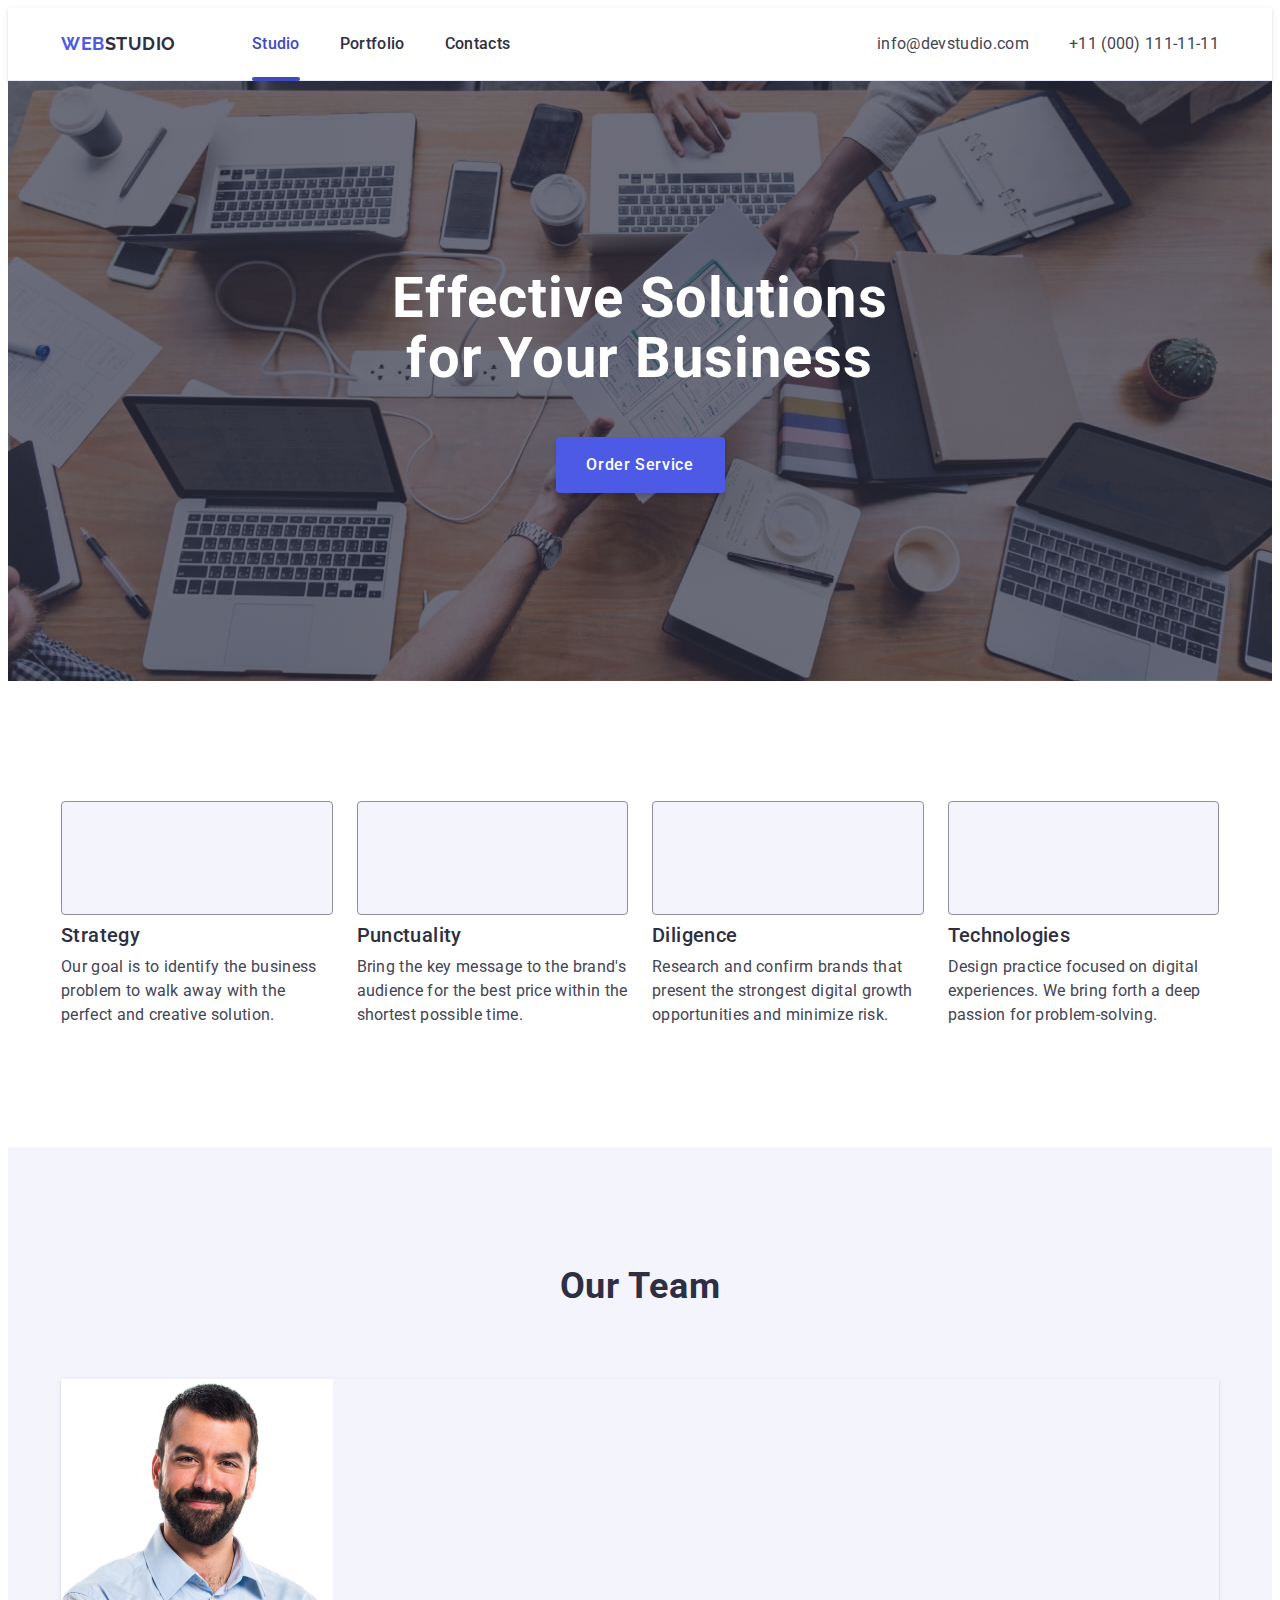
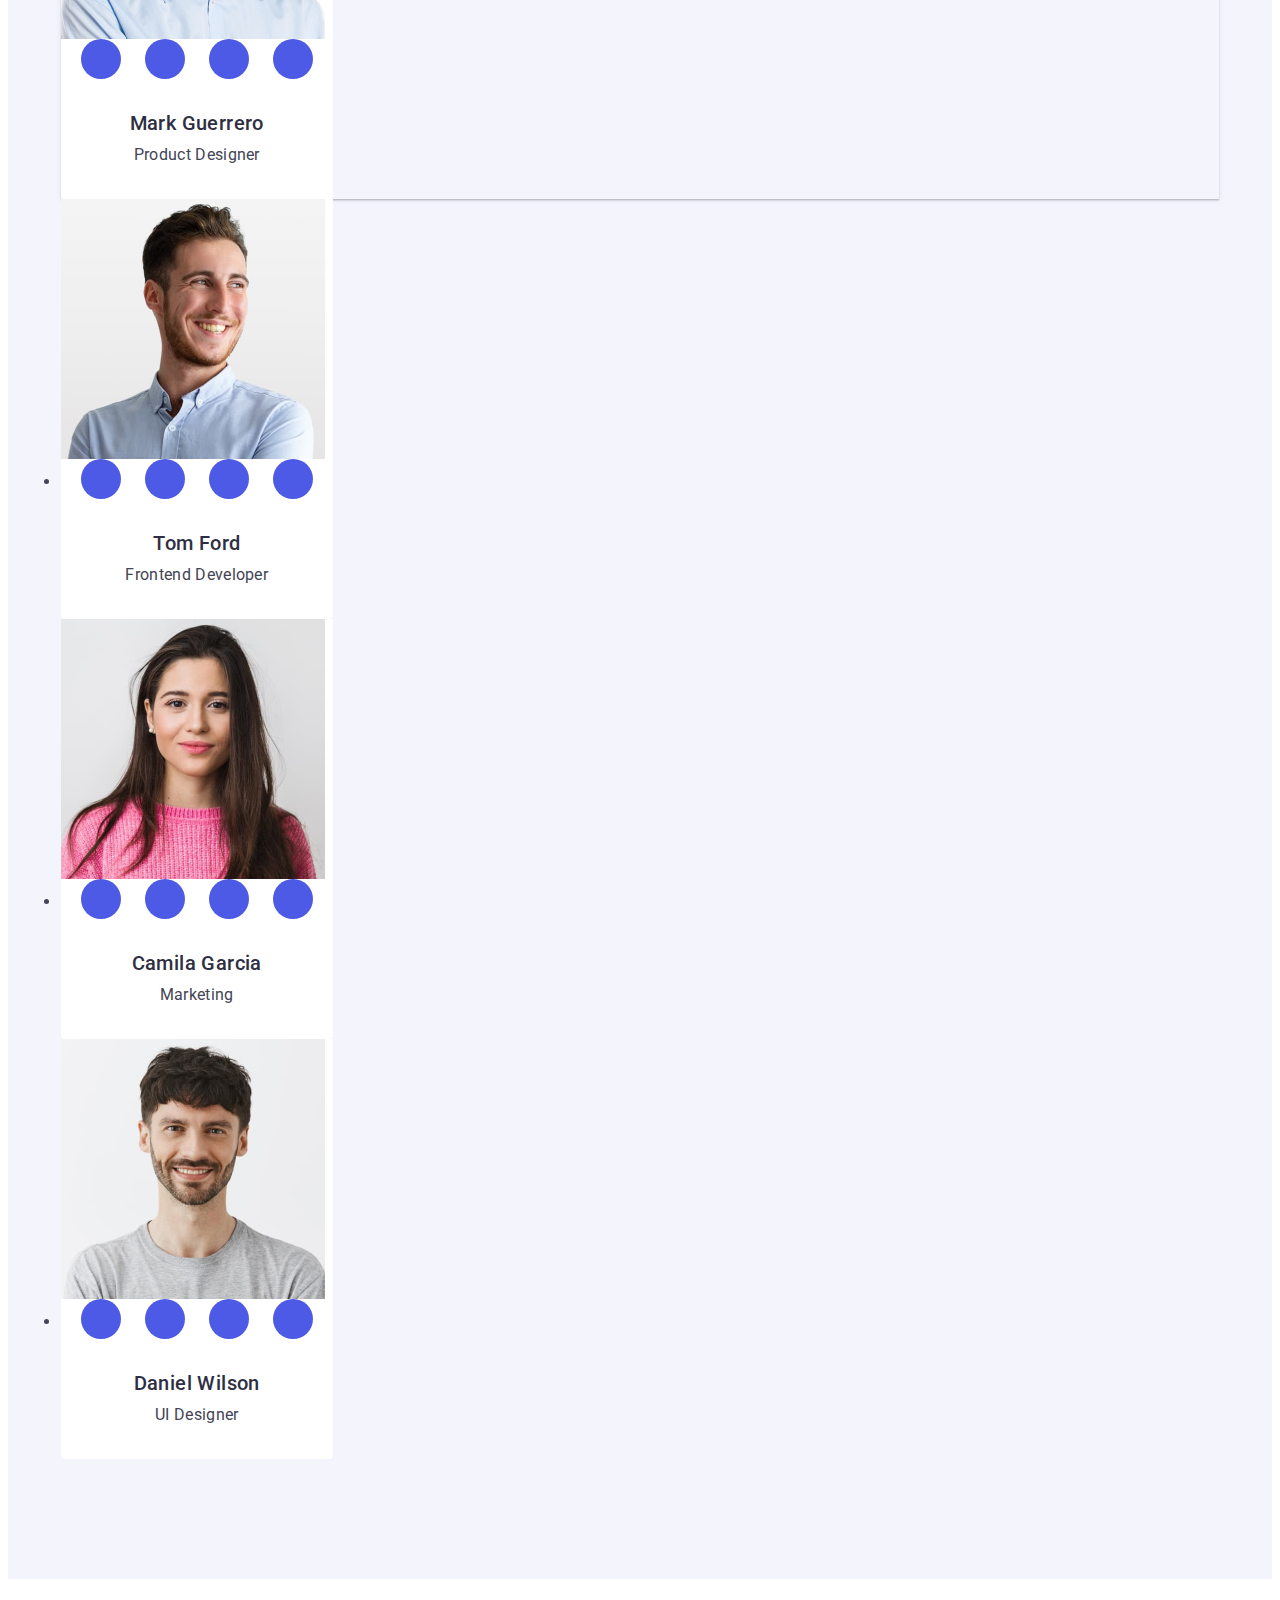
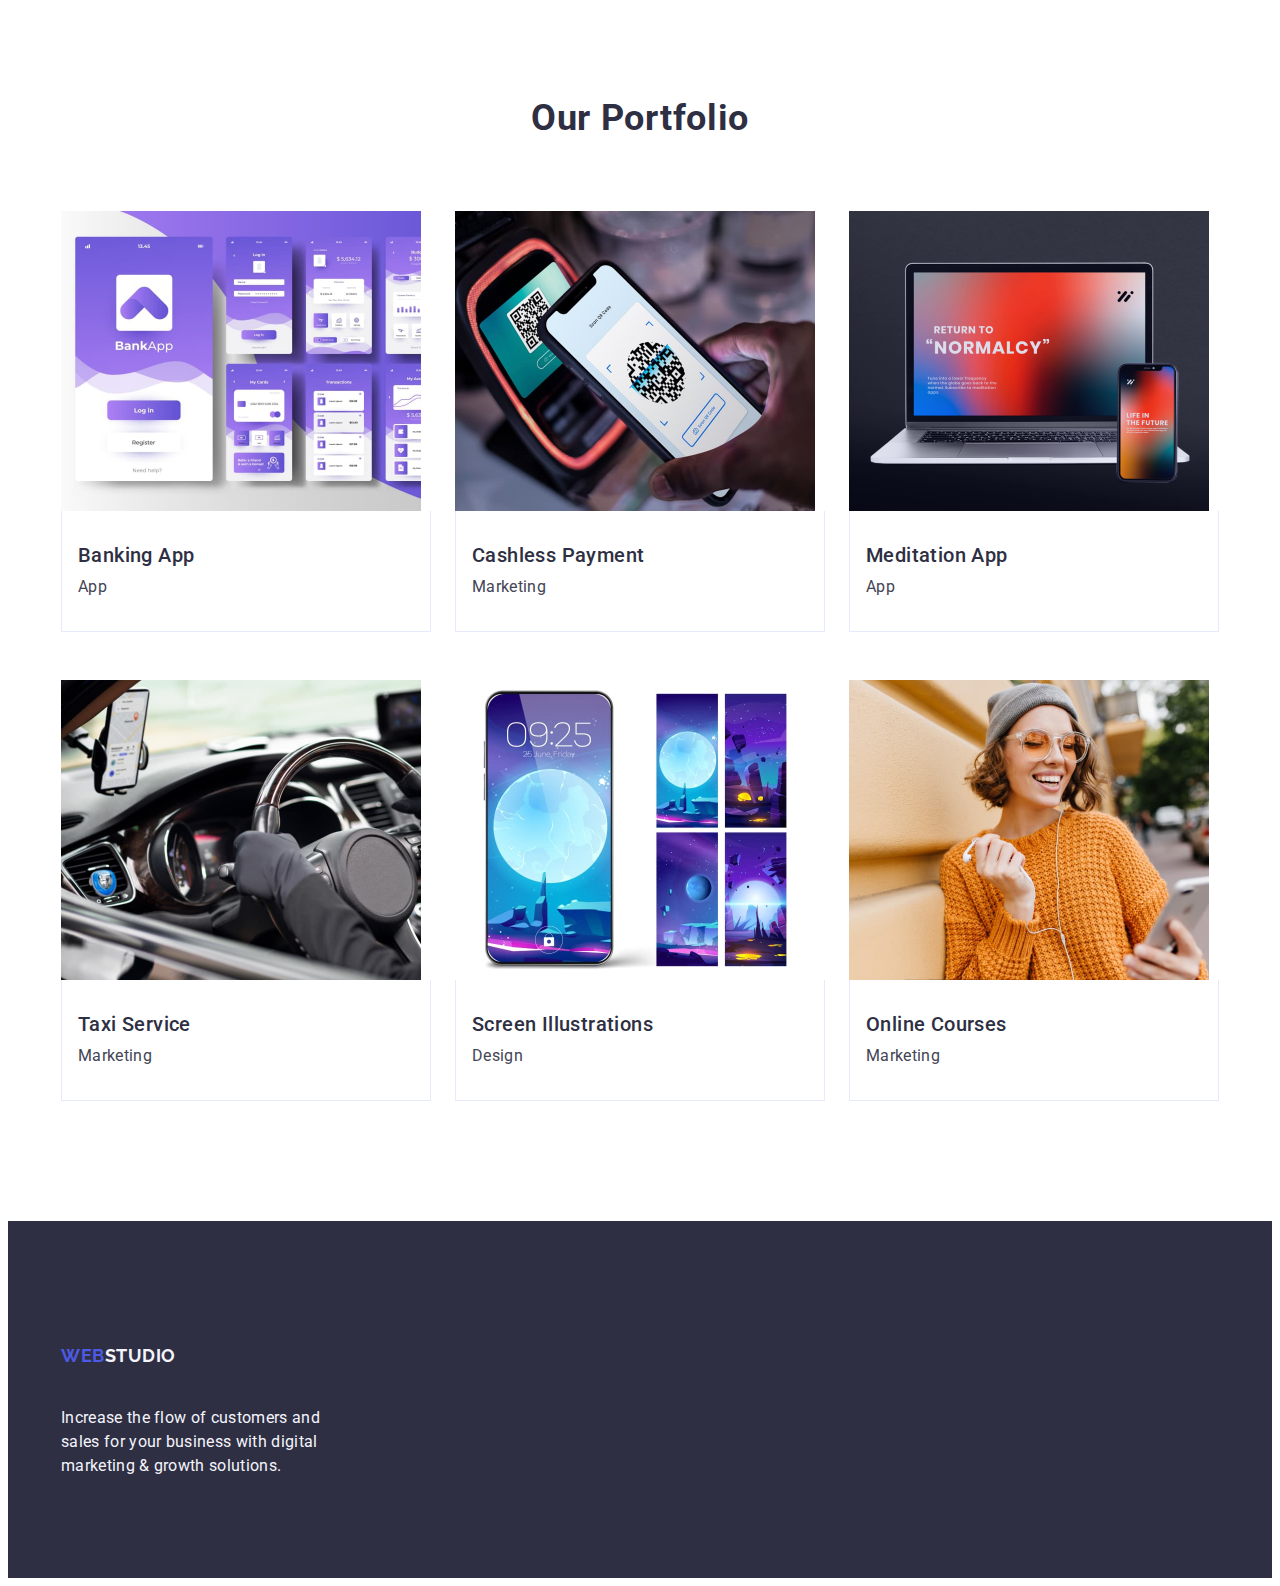
==== index.html @ 4f4b1f53 "add initial files" ====
<!DOCTYPE html>
<html lang="en">
  <head>
    <meta charset="UTF-8" />
    <meta
      name="description"
      content="Learning the basics of HTML for beginners, initial-scale=1.0"
    />
    <title>Document</title>
    <link
      rel="stylesheet"
      href="https://cdnjs.cloudflare.com/ajax/libs/modern-normalize/3.0.0/modern-normalize.min.css"
      integrity="sha512-3axTZ/bKFZH5/qLFTl4U+mDbBDFW+5QO5L7D1HnOhlhJbcNDIVJxoNm6It77g0eUdzfKZlHirayqRC2qJaAOJw=="
      crossorigin="anonymous"
      referrerpolicy="no-referrer"
    />
    <link rel="preconnect" href="https://fonts.googleapis.com" />
    <link rel="preconnect" href="https://fonts.gstatic.com" crossorigin />
    <link
      href="https://fonts.googleapis.com/css2?family=Raleway:wght@700&family=Roboto:wght@100;400;500;700&display=swap"
      rel="stylesheet"
    />

    <link rel="stylesheet" href="./css/styles.css" />
  </head>
  <body>
    <!-- Шапка веб-сторінки -->

    <header class="page-header">
      <div class="container header-container">
        <!--Navigation-->
        <nav class="header-nav">
          <!--Logo-->
          <a href="./index.html" class="logo header-logo"
            >Web<span class="studio-header">Studio</span>
          </a>
          <!-- Меню навігації -->
          <ul class="nav-list">
            <li class="nav-item">
              <a href="./index.html" class="nav-link current">Studio</a>
            </li>
            <li class="nav-item">
              <a href="" class="nav-link">Portfolio</a>
            </li>
            <li class="nav-item">
              <a href="" class="nav-link">Contacts</a>
            </li>
          </ul>
        </nav>
        <address class="contacts">
          <!--Список контактних даних-->
          <ul class="contacts-list">
            <li class="contacts-item">
              <a class="contacts-link" href="mailto:info@devstudio.com"
                >info@devstudio.com</a
              >
            </li>
            <li class="contacts-item">
              <a class="contacts-link" href="tel:+110001111111"
                >+11 (000) 111-11-11</a
              >
            </li>
          </ul>
        </address>
      </div>
    </header>

    <main>
      <!-- Унікальний контент сторінки -->

      <section class="section-content">
        <div class="container section-content-container">
          <h1 class="content-title">Effective Solutions for Your Business</h1>
          <button type="button" class="button">Order Service</button>
        </div>
      </section>

      <!--Особливості-->
      <section class="section-peculiarities">
        <div class="container">
          <h2 class="peculiarities-title visually-hidden">Peculiarities</h2>
          <ul class="peculiarities-list">
            <li class="peculiarities-item">
              <div class="peculiarities-icons">
                <svg class="peculiarities-icons-item" width="64" height="64">
                  <use href="./images/icons.svg#icon-antenna"></use>
                </svg>
              </div>
              <h3 class="peculiarities-subtitle">Strategy</h3>
              <p class="peculiarities-text">
                Our goal is to identify the business problem to walk away with
                the perfect and creative solution.
              </p>
            </li>
            <li class="peculiarities-item">
              <div class="peculiarities-icons">
                <svg class="peculiarities-icons-item" width="64" height="64">
                  <use href="./images/icons.svg#icon-clock"></use>
                </svg>
              </div>
              <h3 class="peculiarities-subtitle">Punctuality</h3>
              <p class="peculiarities-text">
                Bring the key message to the brand's audience for the best price
                within the shortest possible time.
              </p>
            </li>
            <li class="peculiarities-item">
              <div class="peculiarities-icons">
                <svg class="peculiarities-icons-item" width="64" height="64">
                  <use href="./images/icons.svg#icon-diagram"></use>
                </svg>
              </div>
              <h3 class="peculiarities-subtitle">Diligence</h3>
              <p class="peculiarities-text">
                Research and confirm brands that present the strongest digital
                growth opportunities and minimize risk.
              </p>
            </li>
            <li class="peculiarities-item">
              <div class="peculiarities-icons">
                <svg class="peculiarities-icons-item" width="64" height="64">
                  <use href="./images/icons.svg#icon-astronaut"></use>
                </svg>
              </div>

              <h3 class="peculiarities-subtitle">Technologies</h3>
              <p class="peculiarities-text">
                Design practice focused on digital experiences. We bring forth a
                deep passion for problem-solving.
              </p>
            </li>
          </ul>
        </div>
      </section>

      <!--Команда-->

      <section class="section-team">
        <div class="container">
          <h2 class="team-title">Our Team</h2>
          <!--Список працівників-->
          <ul class="team-list">
            <li class="team-item">
              <img
                class="team-foto"
                src="./images/img.productdesigner.jpg"
                alt="Mark Guerrero"
                width="264"
              />
            <ul class="social-list">
                  <li class="social-list-item">
                    <a href="" class="social-list-link">
                      <svg class="social-list-icon" width="16" height="16">
                        <use href="./images/icons.svg#icon-instagram"></use>
                      </svg>
                    </a>
                  </li>
                  <li class="social-list-item">
                    <a href="" class="social-list-link">
                      <svg class="social-list-icon" width="16" height="16">
                        <use href="./images/icons.svg#icon-twitter"></use>
                      </svg>
                    </a>
                  </li>
                  <li class="social-list-item">
                    <a href="" class="social-list-link">
                      <svg class="social-list-icon" width="16" height="16">
                        <use href="./images/icons.svg#icon-facebook"></use>
                      </svg>
                    </a>
                  </li>
                  <li class="social-list-item">
                    <a href="" class="social-list-link">
                      <svg class="social-list-icon" width="16" height="16">
                        <use href="./images/icons.svg#icon-linkedin"></use>
                      </svg>
                    </a>
                  </li>
                </ul>
                <div class="information">
                <h3 class="team-subtitle">Mark Guerrero</h3>
                <p class="team-text">Product Designer</p>
              </div>
            </li>
            </ul>
             
            <li class="team-item">
              <img
                src="./images/img.developer.jpg"
                alt="Tom Ford"
                width="264"
              />
              <ul class="social-list">
                  <li class="social-list-item">
                    <a href="" class="social-list-link">
                      <svg class="social-list-icon" width="16" height="16">
                        <use href="./images/icons.svg#icon-instagram"></use>
                      </svg>
                    </a>
                  </li>
                  <li class="social-list-item">
                    <a href="" class="social-list-link">
                      <svg class="social-list-icon" width="16" height="16">
                        <use href="./images/icons.svg#icon-twitter"></use>
                      </svg>
                    </a>
                  </li>
                  <li class="social-list-item">
                    <a href="" class="social-list-link">
                      <svg class="social-list-icon" width="16" height="16">
                        <use href="./images/icons.svg#icon-facebook"></use>
                      </svg>
                    </a>
                  </li>
                  <li class="social-list-item">
                    <a href="" class="social-list-link">
                      <svg class="social-list-icon" width="16" height="16">
                        <use href="./images/icons.svg#icon-linkedin"></use>
                      </svg>
                    </a>
                  </li>
                </ul>
              <div class="information">
                <h3 class="team-subtitle">Tom Ford</h3>
                <p class="team-text">Frontend Developer</p>
              </div>
            </li>
            <li class="team-item">
              <img
                src="./images/img.marketing.jpg"
                alt="Camila Garcia"
                width="264"
              />
              <ul class="social-list">
                  <li class="social-list-item">
                    <a href="" class="social-list-link">
                      <svg class="social-list-icon" width="16" height="16">
                        <use href="./images/icons.svg#icon-instagram"></use>
                      </svg>
                    </a>
                  </li>
                  <li class="social-list-item">
                    <a href="" class="social-list-link">
                      <svg class="social-list-icon" width="16" height="16">
                        <use href="./images/icons.svg#icon-twitter"></use>
                      </svg>
                    </a>
                  </li>
                  <li class="social-list-item">
                    <a href="" class="social-list-link">
                      <svg class="social-list-icon" width="16" height="16">
                        <use href="./images/icons.svg#icon-facebook"></use>
                      </svg>
                    </a>
                  </li>
                  <li class="social-list-item">
                    <a href="" class="social-list-link">
                      <svg class="social-list-icon" width="16" height="16">
                        <use href="./images/icons.svg#icon-linkedin"></use>
                      </svg>
                    </a>
                  </li>
                </ul>
              <div class="information">
                <h3 class="team-subtitle">Camila Garcia</h3>
                <p class="team-text">Marketing</p>
              </div>
            </li>
            <li class="team-item">
              <img
                src="./images/img.designer.jpg"
                alt="Daniel Wilson"
                width="264"
              />
              <ul class="social-list">
                  <li class="social-list-item">
                    <a href="" class="social-list-link">
                      <svg class="social-list-icon" width="16" height="16">
                        <use href="./images/icons.svg#icon-instagram"></use>
                      </svg>
                    </a>
                  </li>
                  <li class="social-list-item">
                    <a href="" class="social-list-link">
                      <svg class="social-list-icon" width="16" height="16">
                        <use href="./images/icons.svg#icon-twitter"></use>
                      </svg>
                    </a>
                  </li>
                  <li class="social-list-item">
                    <a href="" class="social-list-link">
                      <svg class="social-list-icon" width="16" height="16">
                        <use href="./images/icons.svg#icon-facebook"></use>
                      </svg>
                    </a>
                  </li>
                  <li class="social-list-item">
                    <a href="" class="social-list-link">
                      <svg class="social-list-icon" width="16" height="16">
                        <use href="./images/icons.svg#icon-linkedin"></use>
                      </svg>
                    </a>
                  </li>
                </ul>
              <div class="information">
                <h3 class="team-subtitle">Daniel Wilson</h3>
                <p class="team-text">UI Designer</p>
              </div>
            </li>
          </ul>
        </div>
      </section>

      <!--Portfolio-->

      <section class="section-portfolio">
        <div class="container porfolio-container">
          <h2 class="porfolio-title">Our Portfolio</h2>
          <!--Список фото-->
          <ul class="portfolio-list">
            <li class="portfolio-item">
              <img
                src="./images/banking.jpg"
                alt="Banking App"
                width="360"
                height="300"
              />
              <div class="application-name">
                <h3 class="portfolio-subtitle">Banking App</h3>
                <p class="portfolio-text">App</p>
              </div>
            </li>
            <li class="portfolio-item">
              <img
                src="./images/cashlesspayment.jpg"
                alt="Cashless Payment"
                width="360"
                height="300"
              />
              <div class="application-name">
                <h3 class="portfolio-subtitle">Cashless Payment</h3>
                <p class="portfolio-text">Marketing</p>
              </div>
            </li>
            <li class="portfolio-item">
              <img
                src="./images/meditation.jpg"
                alt="Meditation App"
                width="360"
                height="300"
              />
              <div class="application-name">
                <h3 class="portfolio-subtitle">Meditation App</h3>
                <p class="portfolio-text">App</p>
              </div>
            </li>
            <li class="portfolio-item">
              <img
                src="./images/taxi.jpg"
                alt="Taxi Service"
                width="360"
                height="300"
              />
              <div class="application-name">
                <h3 class="portfolio-subtitle">Taxi Service</h3>
                <p class="portfolio-text">Marketing</p>
              </div>
            </li>
            <li class="portfolio-item">
              <img
                src="./images/illustrations.jpg"
                alt="Screen Illustrations"
                width="360"
                height="300"
              />
              <div class="application-name">
                <h3 class="portfolio-subtitle">Screen Illustrations</h3>
                <p class="portfolio-text">Design</p>
              </div>
            </li>
            <li class="portfolio-item">
              <img
                src="./images/onlinecourses.jpg"
                alt="Online Courses"
                width="360"
                height="300"
              />
              <div class="application-name">
                <h3 class="portfolio-subtitle">Online Courses</h3>
                <p class="portfolio-text">Marketing</p>
              </div>
            </li>
          </ul>
        </div>
      </section>
    </main>
    <footer class="footer">
      <div class="container container-footer">
        <a class="logo footer-logo" href="./index.html"
          >Web<span class="studio-footer">Studio</span>
        </a>
        <p class="footer-text">
          Increase the flow of customers and sales for your business with
          digital marketing & growth solutions.
        </p>
      </div>
    </footer>
  </body>
</html>
---- css/styles.css ----
/*======================reset===========*/
body {
    font-family: "Roboto",  sans-serif;
    color: #434455;
    background: #fff;
}
a {
    text-decoration: none;
}
h1,
h2,
h3,
h4,
h5,
h6,
p {
    margin: 0;
    padding: 0;
}
ul,ol {
    list-style: none;
    margin: 0;
    padding: 0;
    }
    
    
button {
        cursor: pointer;
    }
img {
        display: block;
    }
 /*=====================common========================*/
.container {
        width: 1158px;
        padding: 0 15px;
        margin: 0 auto;
}
    /*==============================header styles===================*/
.page-header {
   
    border-bottom: 1px solid #e7e9fc;
    box-shadow: 0 1px 6px 0 rgba(46, 47, 66, 0.08), 0 1px 1px 0 rgba(46, 47, 66, 0.16), 0 2px 1px 0 rgba(46, 47, 66, 0.08);

    }
.header-container {
    display: flex;
    align-items: center;
}
.header-nav {
    display: flex;
    align-items: center;
}
.nav-list {
    display: flex;
    align-items: center;
    gap: 40px;
}
.contacts-list {
    display: flex;
    align-items: center;
}
    
    
    
.logo {
    font-family: "Raleway", sans-serif;
    font-weight: 700;
    font-size: 18px;
    line-height: 1.17;
    letter-spacing: 0.03em;
    text-transform: uppercase;
    color: #4d5ae5;
    margin-right: 76px;
    padding: 24px 0;
     }
.header-logo {
    padding: 24px 0;
    margin-right: 76px;
}

.studio-header {
        
        color: #2e2f42;
        } 
.header-nav {
        display: flex;
        align-items: center;
        }
    .nav-list {
        display: flex;
        flex-direction: row;
        justify-content: flex-start;
        gap: 40px;
        
        }


              
.nav-link {
    display: block;
        font-weight: 500;
        font-size: 16px;
        line-height: 1.5;
        letter-spacing: 0.02em;
        color: #2e2f42;
        padding: 24px 0;
        transition: color 250ms cubic-bezier(0.4, 0, 0.2, 1);
    }
.nav-link:hover,
.nav-link:focus {
      color: #404bbf;
}
.nav-link.current {
    position: relative;
}
.nav-link.current::after {
    content: "";
    width: 100%;
    height: 4px;
    position: absolute;
    left: 0;
    bottom: -1px;
    background: #404bbf;
    border-radius: 2px;

}
.contacts-list {
    display: flex;
    align-items: center;
    flex-direction: row;
    gap: 40px;
   
   
}
.contacts-link {
    display: block;
    padding: 24px 0;
    font-weight: 400;
    font-size: 16px;
    line-height: 1.5;
    letter-spacing: 0.02em;
    color: #434455;
    transition: color 250ms cubic-bezier(0.4, 0, 0.2, 1);
}
.contacts .contacts-link:hover,
.contacts .contacts-link:focus,
.nav-link.current {
    color: #404bbf;
}
.contacts {
    font-style: normal;
    margin-left: auto;
}
.contacts-item {
    margin: 0;
    }

/*==================================/header styles/====================*/

/*=================================Унікальний контент сторінки--========================*/
.section-content {
    background-color: #2e2f42;
    padding: 188px 0;
    background-image: linear-gradient(rgba(46, 47, 66, 0.7), rgba(46, 47, 66, 0.7)), url("../images/peopleoffice.jpg");
    background-color: rgba(46, 47, 66, 0.7);
    max-width: 1440px;
    margin-right: auto;
    margin-left: auto;
    background-repeat: no-repeat;
    background-position: center;
    background-size: cover;
}
.content-title {
    
    font-weight: 700;
    font-size: 56px;
    line-height: 1.07;
    letter-spacing: 0.02em;
    text-align: center;
    color: #fff;
    max-width: 496px;
    margin-bottom: 48px;
    margin-right: auto;
    margin-left: auto;
}

.button {
   display: block;
    background: #4d5ae5;
    font-family: "Roboto", sans-serif;
    font-weight: 500;
    font-size: 16px;
    line-height: 1.5;
    letter-spacing: 0.04em;
    color: #fff;
    cursor: pointer;
    min-width: 169px;
    height: 56px;
    border: none;
    border-radius: 4px;
    margin: auto;
    transition: background-color 250ms cubic-bezier(0.4, 0, 0.2, 1);
    box-shadow: 0 4px 4px 0 rgba(0, 0, 0, 0.15);
}
.button:hover,
.button:focus {
   background-color: #404bbf;
box-shadow: 0 4px 4px 0 rgba(0, 0, 0, 0.15);
}
/*=================================Унікальний контент сторінки========================*/
/*==================================Особливості=========================================*/
.section-peculiarities {
    padding: 120px 0;
}
.visually-hidden {
    position: absolute;
        width: 1px;
        height: 1px;
        margin: -1px;
        border: 0;
        padding: 0;
        white-space: nowrap;
        clip-path: inset(100%);
        clip: rect(0 0 0 0);
        overflow: hidden;
    }

.peculiarities-list {
    display: flex;
    align-items: center;
    flex-direction: row;
    gap: 24px;

}
.peculiarities-icons {
    display: flex;
    align-items: center;
    justify-content: center;
    height: 112px;
    background-color: #f4f4fd;
    border-radius: 4px;
    border: 1px solid #8e8f99;
    margin-bottom: 8px
}
.peculiarities-item {
    flex-basis: calc((100% - 3 * 24px) / 4);
    

}

.peculiarities-subtitle {
    
    font-weight: 500;
    font-size: 20px;
    line-height: 1.2;
    letter-spacing: 0.02em;
    color: #2e2f42;
    margin-bottom: 8px;
}
.peculiarities-text {
    
    font-weight: 400;
    font-size: 16px;
    line-height: 1.5;
    letter-spacing: 0.02em;
    color: #434455;
}
/*====================================/Особливості/====================================*/
/*====================================Команда=========================================*/
.section-team {
     background-color: #f4f4fd;
     padding: 120px 0;
}
.team-item {
    background-color: #FFFFFF;
    width: calc((100% - 72px) / 4);
    border-radius: 0px 0px 4px 4px;
}
.information {
    display: block;
    padding: 32px 0;

}
.team-title {
    margin-bottom: 72px;
    font-weight: 700;
    font-size: 36px;
    line-height: 1.11;
    letter-spacing: 0.02em;
    text-align: center;
    text-transform: capitalize;
    color: #2e2f42;
}
.team-list {
    display: flex;
    align-items: center;
    flex-direction: row;
    gap: 24px;
    box-shadow: 0px 1px 6px rgba(46, 47, 66, 0.08),
        0px 1px 1px rgba(46, 47, 66, 0.16),
        0px 2px 1px rgba(46, 47, 66, 0.08);
}


.team-subtitle {
    text-align: center;
    margin-bottom: 8px;
    font-weight: 500;
    font-size: 20px;
    line-height: 1.2;
    letter-spacing: 0.02em;
    text-align: center;
    text-transform: capitalize;
    color: #2e2f42;

}
.team-text {
    text-align: center;
    
    font-weight: 400;
    font-size: 16px;
    line-height: 1.5;
    letter-spacing: 0.02em;
    text-align: center;
    color: #434455;
}
.social-list {
    display: flex;
    justify-content: center;
    gap: 24px;

}
.social-list-item {
    width: 40px;
    height: 40px;
}
.social-list-link {
    width: 100%;
    height: 100%; 
    background-color: #4d5ae5;
    border-radius: 50%;
    display: flex;
    align-items: center;
    justify-content: center;
    transition: background-color 250ms cubic-bezier(0.4, 0, 0.2, 1);
     
}
.social-list-link:hover,
.social-list-link:focus {
    background: #404bbf;
}
.social-list-icon {
    fill: #f4f4fd;
}
*/.icon {
    fill: #2a2a2a;
}



/*====================================/Команда/=========================================*/
/*====================================Portfolio=========================================*/
.section-portfolio {
    padding: 120px 0;
}
.porfolio-title {
    margin-bottom: 72px;
    font-weight: 700;
    font-size: 36px;
    line-height: 1.11;
    letter-spacing: 0.02em;
    text-align: center;
    color: #2e2f42;
    text-transform: capitalize;
}
.portfolio-list {
    display: flex;
    flex-wrap: wrap;
    flex-direction: row;
    align-items: center;
    column-gap: 24px;
    row-gap: 48px;
}
.portfolio-item {
    width: calc((100% - 48px) / 3);
    background: #fff;
}
.application-name {
    
    padding: 32px 16px;
    border: 1px solid #e7e9fc;
    border-top: none;
}


.portfolio-subtitle {
    margin-bottom: 8px;
    font-weight: 500;
    font-size: 20px;
    line-height: 1.2;
    letter-spacing: 0.02em;
    color: #2e2f42;
    text-transform: capitalize;
}
.portfolio-text {
    
    font-weight: 400;
    font-size: 16px;
    line-height: 1.5;
    letter-spacing: 0.02em;
    color: #434455;
}
/*====================================/Portfolio/=========================================*/
/*====================================footer=========================================*/
.footer {
    background-color: #2e2f42;
    padding: 100px 0;
}
.footer-logo {
    display: inline-block;
    margin-bottom: 16px;
}


.studio-footer {
    
    color: #f4f4fd;
}
.footer-text {
    max-width: 264px;
    font-weight: 400;
    font-size: 16px;
    line-height: 1.5;
    letter-spacing: 0.02em;
        color: #f4f4fd;
    }
 /*====================================/footer/=========================================*/
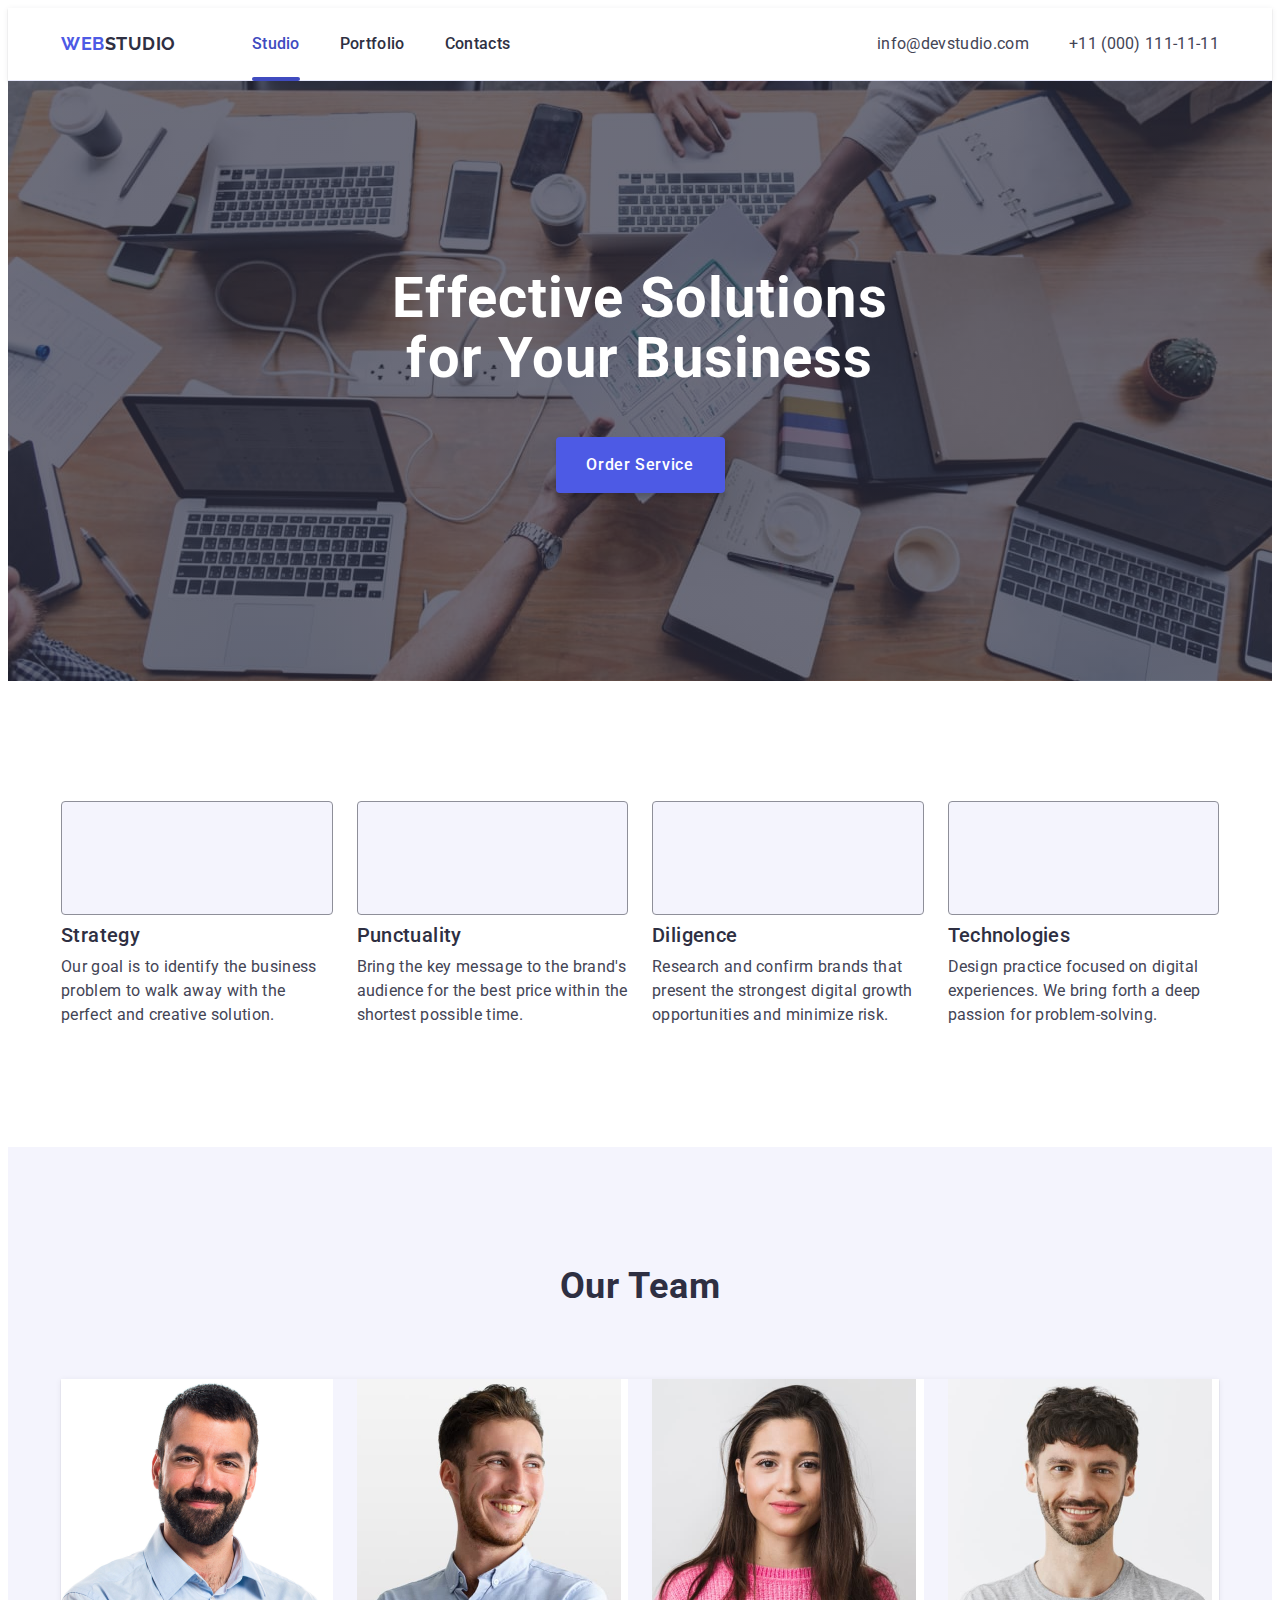
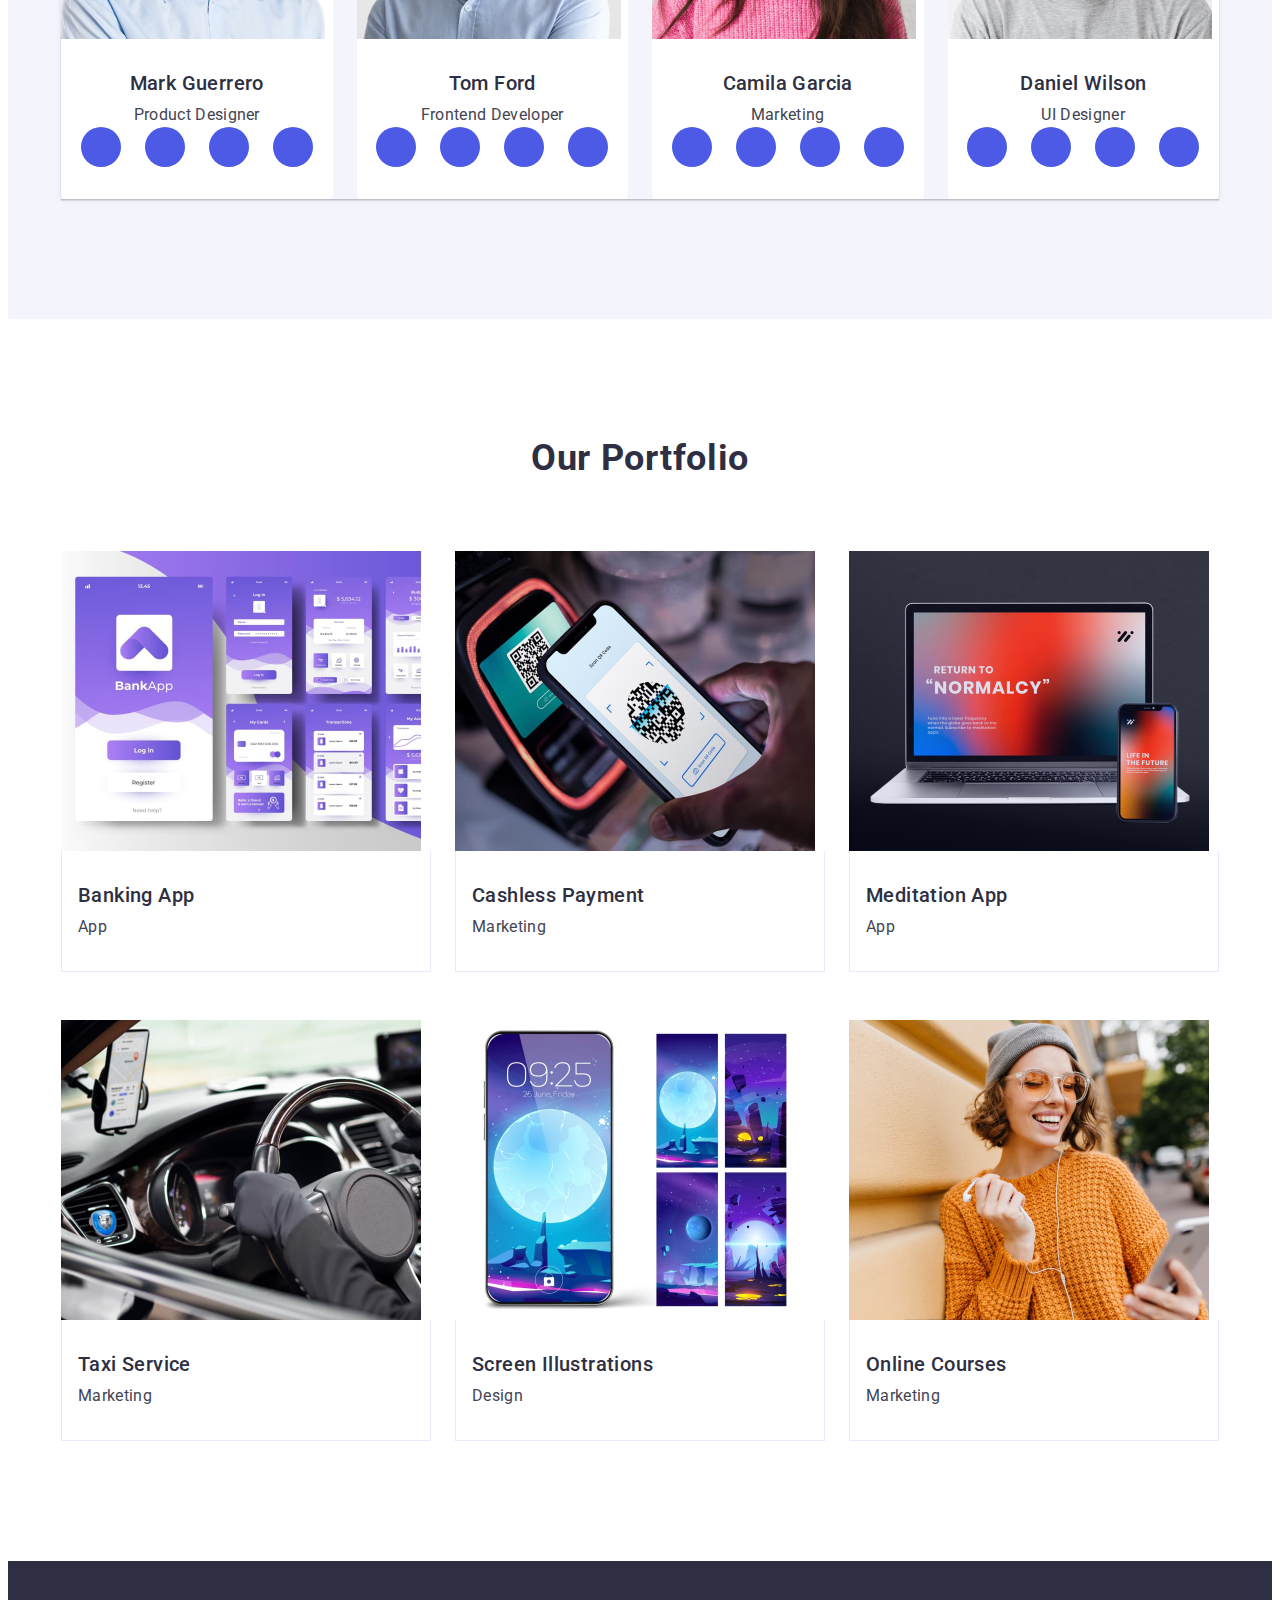
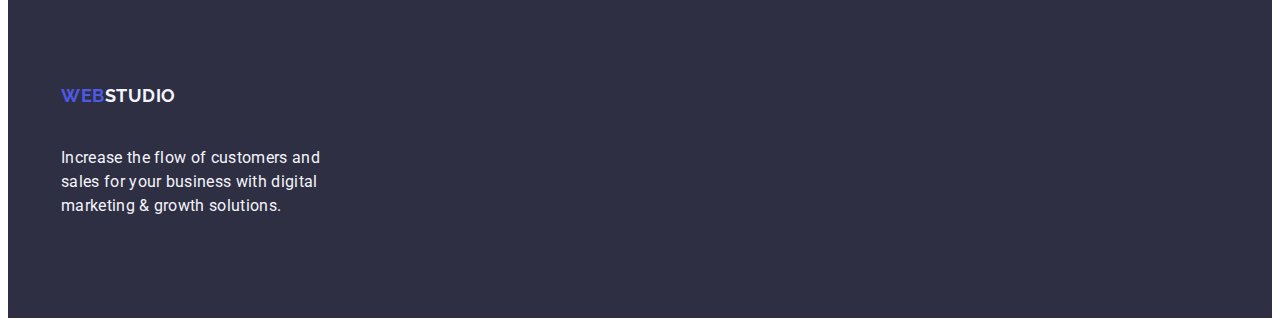
==== commit f46c3b40: "add initial files" ====
--- a/index.html
+++ b/index.html
@@ -147,83 +147,83 @@
                 alt="Mark Guerrero"
                 width="264"
               />
-            <ul class="social-list">
-                  <li class="social-list-item">
-                    <a href="" class="social-list-link">
-                      <svg class="social-list-icon" width="16" height="16">
-                        <use href="./images/icons.svg#icon-instagram"></use>
-                      </svg>
-                    </a>
-                  </li>
-                  <li class="social-list-item">
-                    <a href="" class="social-list-link">
-                      <svg class="social-list-icon" width="16" height="16">
-                        <use href="./images/icons.svg#icon-twitter"></use>
-                      </svg>
-                    </a>
-                  </li>
-                  <li class="social-list-item">
-                    <a href="" class="social-list-link">
-                      <svg class="social-list-icon" width="16" height="16">
-                        <use href="./images/icons.svg#icon-facebook"></use>
-                      </svg>
-                    </a>
-                  </li>
-                  <li class="social-list-item">
-                    <a href="" class="social-list-link">
-                      <svg class="social-list-icon" width="16" height="16">
-                        <use href="./images/icons.svg#icon-linkedin"></use>
-                      </svg>
-                    </a>
-                  </li>
-                </ul>
-                <div class="information">
+              <div class="information">
                 <h3 class="team-subtitle">Mark Guerrero</h3>
                 <p class="team-text">Product Designer</p>
-              </div>
-            </li>
-            </ul>
-             
+              
+            <ul class="social-list">
+                  <li class="social-list-item">
+                    <a href="" class="social-list-link">
+                      <svg class="social-list-icon" width="16" height="16">
+                        <use href="./images/icons.svg#icon-instagram"></use>
+                      </svg>
+                    </a>
+                  </li>
+                  <li class="social-list-item">
+                    <a href="" class="social-list-link">
+                      <svg class="social-list-icon" width="16" height="16">
+                        <use href="./images/icons.svg#icon-twitter"></use>
+                      </svg>
+                    </a>
+                  </li>
+                  <li class="social-list-item">
+                    <a href="" class="social-list-link">
+                      <svg class="social-list-icon" width="16" height="16">
+                        <use href="./images/icons.svg#icon-facebook"></use>
+                      </svg>
+                    </a>
+                  </li>
+                  <li class="social-list-item">
+                    <a href="" class="social-list-link">
+                      <svg class="social-list-icon" width="16" height="16">
+                        <use href="./images/icons.svg#icon-linkedin"></use>
+                      </svg>
+                    </a>
+                  </li>
+                </ul>
+                </div>
+              </li>
             <li class="team-item">
               <img
                 src="./images/img.developer.jpg"
                 alt="Tom Ford"
                 width="264"
               />
-              <ul class="social-list">
-                  <li class="social-list-item">
-                    <a href="" class="social-list-link">
-                      <svg class="social-list-icon" width="16" height="16">
-                        <use href="./images/icons.svg#icon-instagram"></use>
-                      </svg>
-                    </a>
-                  </li>
-                  <li class="social-list-item">
-                    <a href="" class="social-list-link">
-                      <svg class="social-list-icon" width="16" height="16">
-                        <use href="./images/icons.svg#icon-twitter"></use>
-                      </svg>
-                    </a>
-                  </li>
-                  <li class="social-list-item">
-                    <a href="" class="social-list-link">
-                      <svg class="social-list-icon" width="16" height="16">
-                        <use href="./images/icons.svg#icon-facebook"></use>
-                      </svg>
-                    </a>
-                  </li>
-                  <li class="social-list-item">
-                    <a href="" class="social-list-link">
-                      <svg class="social-list-icon" width="16" height="16">
-                        <use href="./images/icons.svg#icon-linkedin"></use>
-                      </svg>
-                    </a>
-                  </li>
-                </ul>
               <div class="information">
                 <h3 class="team-subtitle">Tom Ford</h3>
                 <p class="team-text">Frontend Developer</p>
-              </div>
+              
+              <ul class="social-list">
+                  <li class="social-list-item">
+                    <a href="" class="social-list-link">
+                      <svg class="social-list-icon" width="16" height="16">
+                        <use href="./images/icons.svg#icon-instagram"></use>
+                      </svg>
+                    </a>
+                  </li>
+                  <li class="social-list-item">
+                    <a href="" class="social-list-link">
+                      <svg class="social-list-icon" width="16" height="16">
+                        <use href="./images/icons.svg#icon-twitter"></use>
+                      </svg>
+                    </a>
+                  </li>
+                  <li class="social-list-item">
+                    <a href="" class="social-list-link">
+                      <svg class="social-list-icon" width="16" height="16">
+                        <use href="./images/icons.svg#icon-facebook"></use>
+                      </svg>
+                    </a>
+                  </li>
+                  <li class="social-list-item">
+                    <a href="" class="social-list-link">
+                      <svg class="social-list-icon" width="16" height="16">
+                        <use href="./images/icons.svg#icon-linkedin"></use>
+                      </svg>
+                    </a>
+                  </li>
+                </ul>
+                </div>
             </li>
             <li class="team-item">
               <img
@@ -231,84 +231,85 @@
                 alt="Camila Garcia"
                 width="264"
               />
-              <ul class="social-list">
-                  <li class="social-list-item">
-                    <a href="" class="social-list-link">
-                      <svg class="social-list-icon" width="16" height="16">
-                        <use href="./images/icons.svg#icon-instagram"></use>
-                      </svg>
-                    </a>
-                  </li>
-                  <li class="social-list-item">
-                    <a href="" class="social-list-link">
-                      <svg class="social-list-icon" width="16" height="16">
-                        <use href="./images/icons.svg#icon-twitter"></use>
-                      </svg>
-                    </a>
-                  </li>
-                  <li class="social-list-item">
-                    <a href="" class="social-list-link">
-                      <svg class="social-list-icon" width="16" height="16">
-                        <use href="./images/icons.svg#icon-facebook"></use>
-                      </svg>
-                    </a>
-                  </li>
-                  <li class="social-list-item">
-                    <a href="" class="social-list-link">
-                      <svg class="social-list-icon" width="16" height="16">
-                        <use href="./images/icons.svg#icon-linkedin"></use>
-                      </svg>
-                    </a>
-                  </li>
-                </ul>
               <div class="information">
                 <h3 class="team-subtitle">Camila Garcia</h3>
                 <p class="team-text">Marketing</p>
-              </div>
-            </li>
-            <li class="team-item">
+              
+              <ul class="social-list">
+                  <li class="social-list-item">
+                    <a href="" class="social-list-link">
+                      <svg class="social-list-icon" width="16" height="16">
+                        <use href="./images/icons.svg#icon-instagram"></use>
+                      </svg>
+                    </a>
+                  </li>
+                  <li class="social-list-item">
+                    <a href="" class="social-list-link">
+                      <svg class="social-list-icon" width="16" height="16">
+                        <use href="./images/icons.svg#icon-twitter"></use>
+                      </svg>
+                    </a>
+                  </li>
+                  <li class="social-list-item">
+                    <a href="" class="social-list-link">
+                      <svg class="social-list-icon" width="16" height="16">
+                        <use href="./images/icons.svg#icon-facebook"></use>
+                      </svg>
+                    </a>
+                  </li>
+                  <li class="social-list-item">
+                    <a href="" class="social-list-link">
+                      <svg class="social-list-icon" width="16" height="16">
+                        <use href="./images/icons.svg#icon-linkedin"></use>
+                      </svg>
+                    </a>
+                  </li>
+                </ul>
+                </div>
+              </li>
+              <li class="team-item">
               <img
                 src="./images/img.designer.jpg"
                 alt="Daniel Wilson"
                 width="264"
               />
-              <ul class="social-list">
-                  <li class="social-list-item">
-                    <a href="" class="social-list-link">
-                      <svg class="social-list-icon" width="16" height="16">
-                        <use href="./images/icons.svg#icon-instagram"></use>
-                      </svg>
-                    </a>
-                  </li>
-                  <li class="social-list-item">
-                    <a href="" class="social-list-link">
-                      <svg class="social-list-icon" width="16" height="16">
-                        <use href="./images/icons.svg#icon-twitter"></use>
-                      </svg>
-                    </a>
-                  </li>
-                  <li class="social-list-item">
-                    <a href="" class="social-list-link">
-                      <svg class="social-list-icon" width="16" height="16">
-                        <use href="./images/icons.svg#icon-facebook"></use>
-                      </svg>
-                    </a>
-                  </li>
-                  <li class="social-list-item">
-                    <a href="" class="social-list-link">
-                      <svg class="social-list-icon" width="16" height="16">
-                        <use href="./images/icons.svg#icon-linkedin"></use>
-                      </svg>
-                    </a>
-                  </li>
-                </ul>
               <div class="information">
                 <h3 class="team-subtitle">Daniel Wilson</h3>
                 <p class="team-text">UI Designer</p>
-              </div>
-            </li>
-          </ul>
-        </div>
+              
+           <ul class="social-list">
+                  <li class="social-list-item">
+                    <a href="" class="social-list-link">
+                      <svg class="social-list-icon" width="16" height="16">
+                        <use href="./images/icons.svg#icon-instagram"></use>
+                      </svg>
+                    </a>
+                  </li>
+                  <li class="social-list-item">
+                    <a href="" class="social-list-link">
+                      <svg class="social-list-icon" width="16" height="16">
+                        <use href="./images/icons.svg#icon-twitter"></use>
+                      </svg>
+                    </a>
+                  </li>
+                  <li class="social-list-item">
+                    <a href="" class="social-list-link">
+                      <svg class="social-list-icon" width="16" height="16">
+                        <use href="./images/icons.svg#icon-facebook"></use>
+                      </svg>
+                    </a>
+                  </li>
+                  <li class="social-list-item">
+                    <a href="" class="social-list-link">
+                      <svg class="social-list-icon" width="16" height="16">
+                        <use href="./images/icons.svg#icon-linkedin"></use>
+                      </svg>
+                    </a>
+                  </li>
+                </ul>
+                </div>
+              </li>
+             </div>
       </section>
 
       <!--Portfolio-->
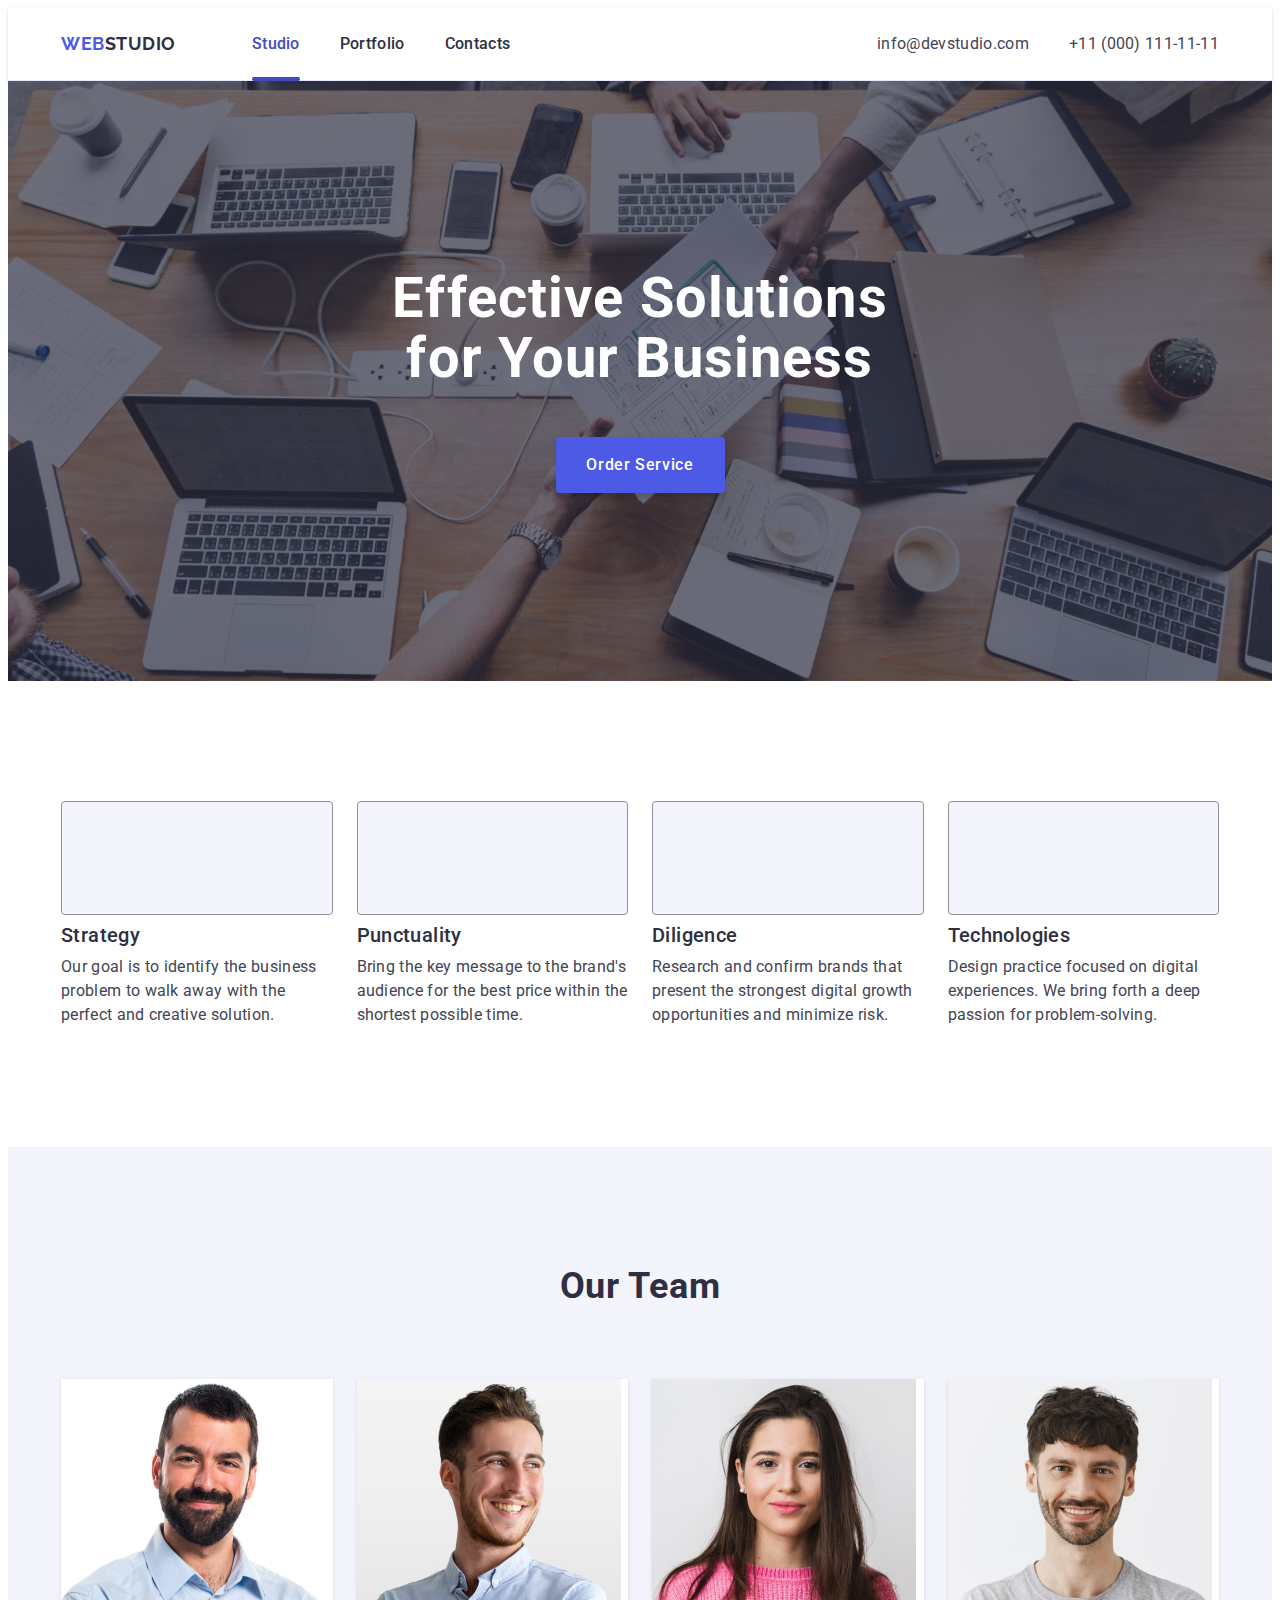
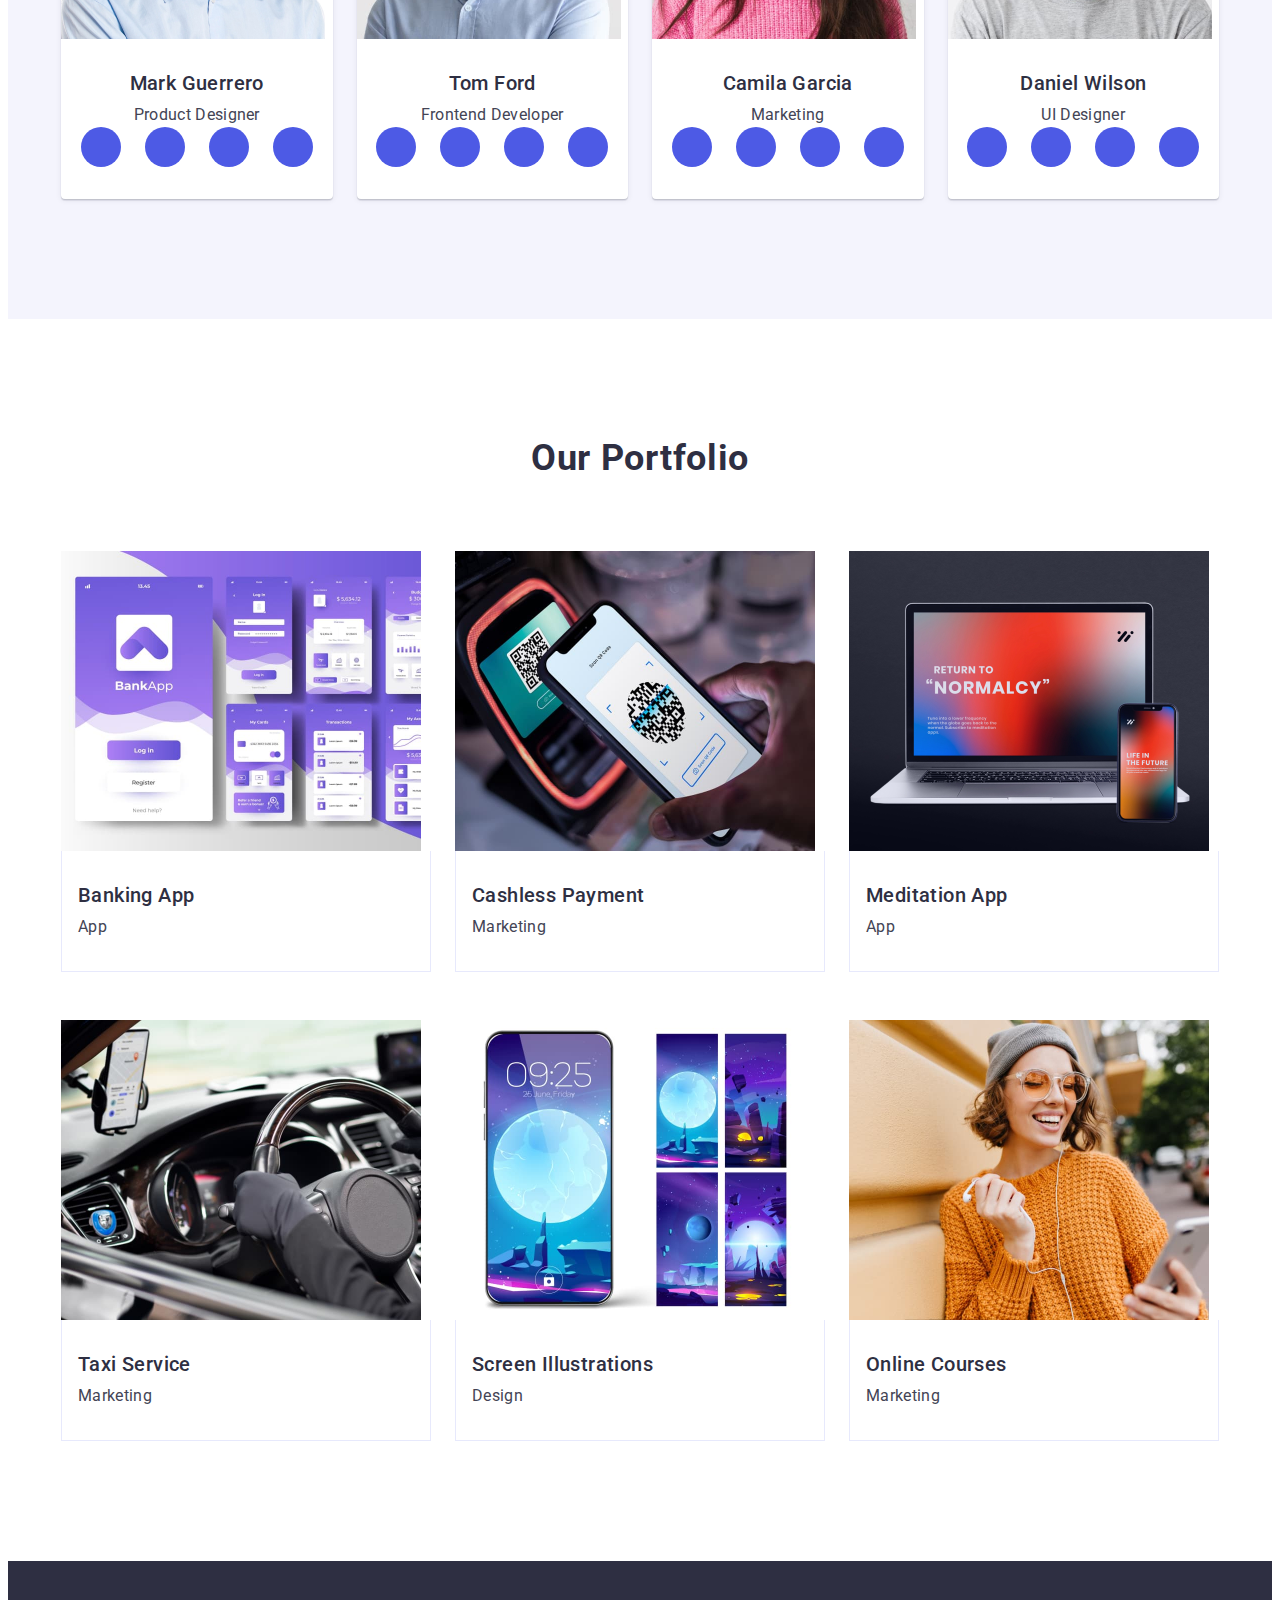
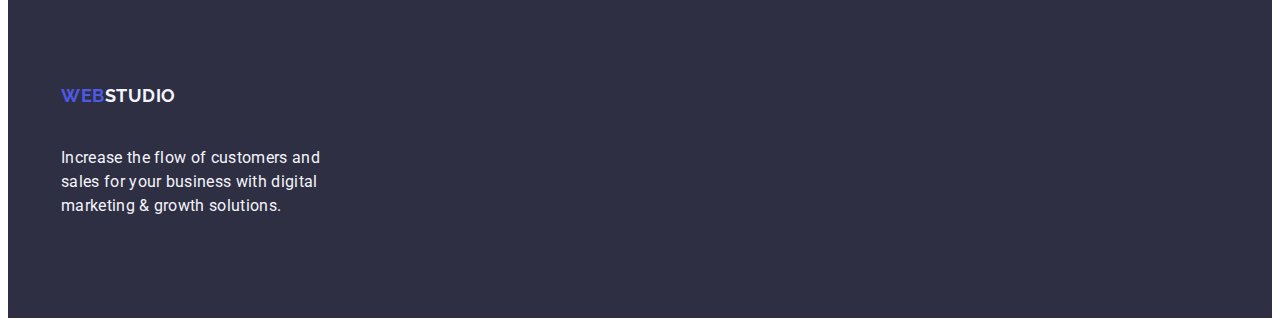
==== commit 1522454e: "add initial files" ====
--- a/index.html
+++ b/index.html
@@ -150,8 +150,8 @@
               <div class="information">
                 <h3 class="team-subtitle">Mark Guerrero</h3>
                 <p class="team-text">Product Designer</p>
-              
-            <ul class="social-list">
+
+                <ul class="social-list">
                   <li class="social-list-item">
                     <a href="" class="social-list-link">
                       <svg class="social-list-icon" width="16" height="16">
@@ -181,8 +181,8 @@
                     </a>
                   </li>
                 </ul>
-                </div>
-              </li>
+              </div>
+            </li>
             <li class="team-item">
               <img
                 src="./images/img.developer.jpg"
@@ -192,8 +192,8 @@
               <div class="information">
                 <h3 class="team-subtitle">Tom Ford</h3>
                 <p class="team-text">Frontend Developer</p>
-              
-              <ul class="social-list">
+
+                <ul class="social-list">
                   <li class="social-list-item">
                     <a href="" class="social-list-link">
                       <svg class="social-list-icon" width="16" height="16">
@@ -223,7 +223,7 @@
                     </a>
                   </li>
                 </ul>
-                </div>
+              </div>
             </li>
             <li class="team-item">
               <img
@@ -234,8 +234,8 @@
               <div class="information">
                 <h3 class="team-subtitle">Camila Garcia</h3>
                 <p class="team-text">Marketing</p>
-              
-              <ul class="social-list">
+
+                <ul class="social-list">
                   <li class="social-list-item">
                     <a href="" class="social-list-link">
                       <svg class="social-list-icon" width="16" height="16">
@@ -265,9 +265,9 @@
                     </a>
                   </li>
                 </ul>
-                </div>
-              </li>
-              <li class="team-item">
+              </div>
+            </li>
+            <li class="team-item">
               <img
                 src="./images/img.designer.jpg"
                 alt="Daniel Wilson"
@@ -276,8 +276,8 @@
               <div class="information">
                 <h3 class="team-subtitle">Daniel Wilson</h3>
                 <p class="team-text">UI Designer</p>
-              
-           <ul class="social-list">
+
+                <ul class="social-list">
                   <li class="social-list-item">
                     <a href="" class="social-list-link">
                       <svg class="social-list-icon" width="16" height="16">
@@ -307,9 +307,10 @@
                     </a>
                   </li>
                 </ul>
-                </div>
-              </li>
-             </div>
+              </div>
+            </li>
+          </ul>
+        </div>
       </section>
 
       <!--Portfolio-->
@@ -320,72 +321,114 @@
           <!--Список фото-->
           <ul class="portfolio-list">
             <li class="portfolio-item">
-              <img
-                src="./images/banking.jpg"
-                alt="Banking App"
-                width="360"
-                height="300"
-              />
+              <div class="portfolio-foto">
+                <img
+                  src="./images/banking.jpg"
+                  alt="Banking App"
+                  width="360"
+                  height="300"
+                />
+                <p class="foto-text">
+                  14 Stylish and User-Friendly App Design Concepts · Task
+                  Manager App · Calorie Tracker App · Exotic Fruit Ecommerce App
+                  · Cloud Storage App
+                </p>
+              </div>
               <div class="application-name">
                 <h3 class="portfolio-subtitle">Banking App</h3>
                 <p class="portfolio-text">App</p>
               </div>
             </li>
             <li class="portfolio-item">
-              <img
-                src="./images/cashlesspayment.jpg"
-                alt="Cashless Payment"
-                width="360"
-                height="300"
-              />
+              <div class="portfolio-foto">
+                <img
+                  src="./images/cashlesspayment.jpg"
+                  alt="Cashless Payment"
+                  width="360"
+                  height="300"
+                />
+                <p class="foto-text">
+                  14 Stylish and User-Friendly App Design Concepts · Task
+                  Manager App · Calorie Tracker App · Exotic Fruit Ecommerce App
+                  · Cloud Storage App
+                </p>
+              </div>
               <div class="application-name">
                 <h3 class="portfolio-subtitle">Cashless Payment</h3>
                 <p class="portfolio-text">Marketing</p>
               </div>
             </li>
             <li class="portfolio-item">
-              <img
-                src="./images/meditation.jpg"
-                alt="Meditation App"
-                width="360"
-                height="300"
-              />
+              <div class="portfolio-foto">
+                <img
+                  src="./images/meditation.jpg"
+                  alt="Meditation App"
+                  width="360"
+                  height="300"
+                />
+                <p class="foto-text">
+                  14 Stylish and User-Friendly App Design Concepts · Task
+                  Manager App · Calorie Tracker App · Exotic Fruit Ecommerce App
+                  · Cloud Storage App
+                </p>
+              </div>
               <div class="application-name">
                 <h3 class="portfolio-subtitle">Meditation App</h3>
                 <p class="portfolio-text">App</p>
               </div>
             </li>
             <li class="portfolio-item">
-              <img
-                src="./images/taxi.jpg"
-                alt="Taxi Service"
-                width="360"
-                height="300"
-              />
+              <div class="portfolio-foto">
+                <img
+                  src="./images/taxi.jpg"
+                  alt="Taxi Service"
+                  width="360"
+                  height="300"
+                />
+                <p class="foto-text">
+                  14 Stylish and User-Friendly App Design Concepts · Task
+                  Manager App · Calorie Tracker App · Exotic Fruit Ecommerce App
+                  · Cloud Storage App
+                </p>
+              </div>
               <div class="application-name">
                 <h3 class="portfolio-subtitle">Taxi Service</h3>
                 <p class="portfolio-text">Marketing</p>
               </div>
             </li>
             <li class="portfolio-item">
-              <img
-                src="./images/illustrations.jpg"
-                alt="Screen Illustrations"
-                width="360"
-                height="300"
-              />
+              <div class="portfolio-foto">
+                <img
+                  src="./images/illustrations.jpg"
+                  alt="Screen Illustrations"
+                  width="360"
+                  height="300"
+                />
+                <p class="foto-text">
+                  14 Stylish and User-Friendly App Design Concepts · Task
+                  Manager App · Calorie Tracker App · Exotic Fruit Ecommerce App
+                  · Cloud Storage App
+                </p>
+              </div>
               <div class="application-name">
                 <h3 class="portfolio-subtitle">Screen Illustrations</h3>
                 <p class="portfolio-text">Design</p>
               </div>
             </li>
             <li class="portfolio-item">
-              <img
-                src="./images/onlinecourses.jpg"
-                alt="Online Courses"
-                width="360"
-                height="300"
-              />
+              <div class="portfolio-foto">
+                <img
+                  src="./images/onlinecourses.jpg"
+                  alt="Online Courses"
+                  width="360"
+                  height="300"
+                />
+                <p class="foto-text">
+                  14 Stylish and User-Friendly App Design Concepts · Task
+                  Manager App · Calorie Tracker App · Exotic Fruit Ecommerce App
+                  · Cloud Storage App
+                </p>
+              </div>
               <div class="application-name">
                 <h3 class="portfolio-subtitle">Online Courses</h3>
                 <p class="portfolio-text">Marketing</p>
--- a/css/styles.css
+++ b/css/styles.css
@@ -276,6 +276,9 @@
     background-color: #FFFFFF;
     width: calc((100% - 72px) / 4);
     border-radius: 0px 0px 4px 4px;
+    box-shadow: 0px 1px 6px rgba(46, 47, 66, 0.08),
+        0px 1px 1px rgba(46, 47, 66, 0.16),
+        0px 2px 1px rgba(46, 47, 66, 0.08);
 }
 .information {
     display: block;
@@ -297,9 +300,7 @@
     align-items: center;
     flex-direction: row;
     gap: 24px;
-    box-shadow: 0px 1px 6px rgba(46, 47, 66, 0.08),
-        0px 1px 1px rgba(46, 47, 66, 0.16),
-        0px 2px 1px rgba(46, 47, 66, 0.08);
+    
 }
 
 
@@ -385,7 +386,33 @@
 .portfolio-item {
     width: calc((100% - 48px) / 3);
     background: #fff;
-}
+    transition: box-shadow 250ms cubic-bezier(0.4, 0, 0.2, 1);
+    
+}
+.portfolio-item:hover {
+    box-shadow: 0px 1px 6px rgba(46, 47, 66, 0.08), 0px 1px 1px rgba(46, 47, 66, 0.16), 0px 2px 1px rgba(46, 47, 66, 0.08);
+    ;
+transform: translateY(0%);
+}
+.portfolio-foto {
+    position: relative;
+    overflow: hidden;
+}
+.foto-text {
+    position: absolute;
+    top: 0;
+    font-size: 16px;
+    line-height: 1.5;
+    letter-spacing: 0.02em;
+    color: #f4f4fd;
+    padding: 40px 32px;
+    background-color: #4d5ae5;
+    height: 100%;
+    width: 100%;
+    transform: translateY(100%);
+    transition: transform 250ms cubic-bezier(0.4, 0, 0.2, 1);
+}
+
 .application-name {
     
     padding: 32px 16px;
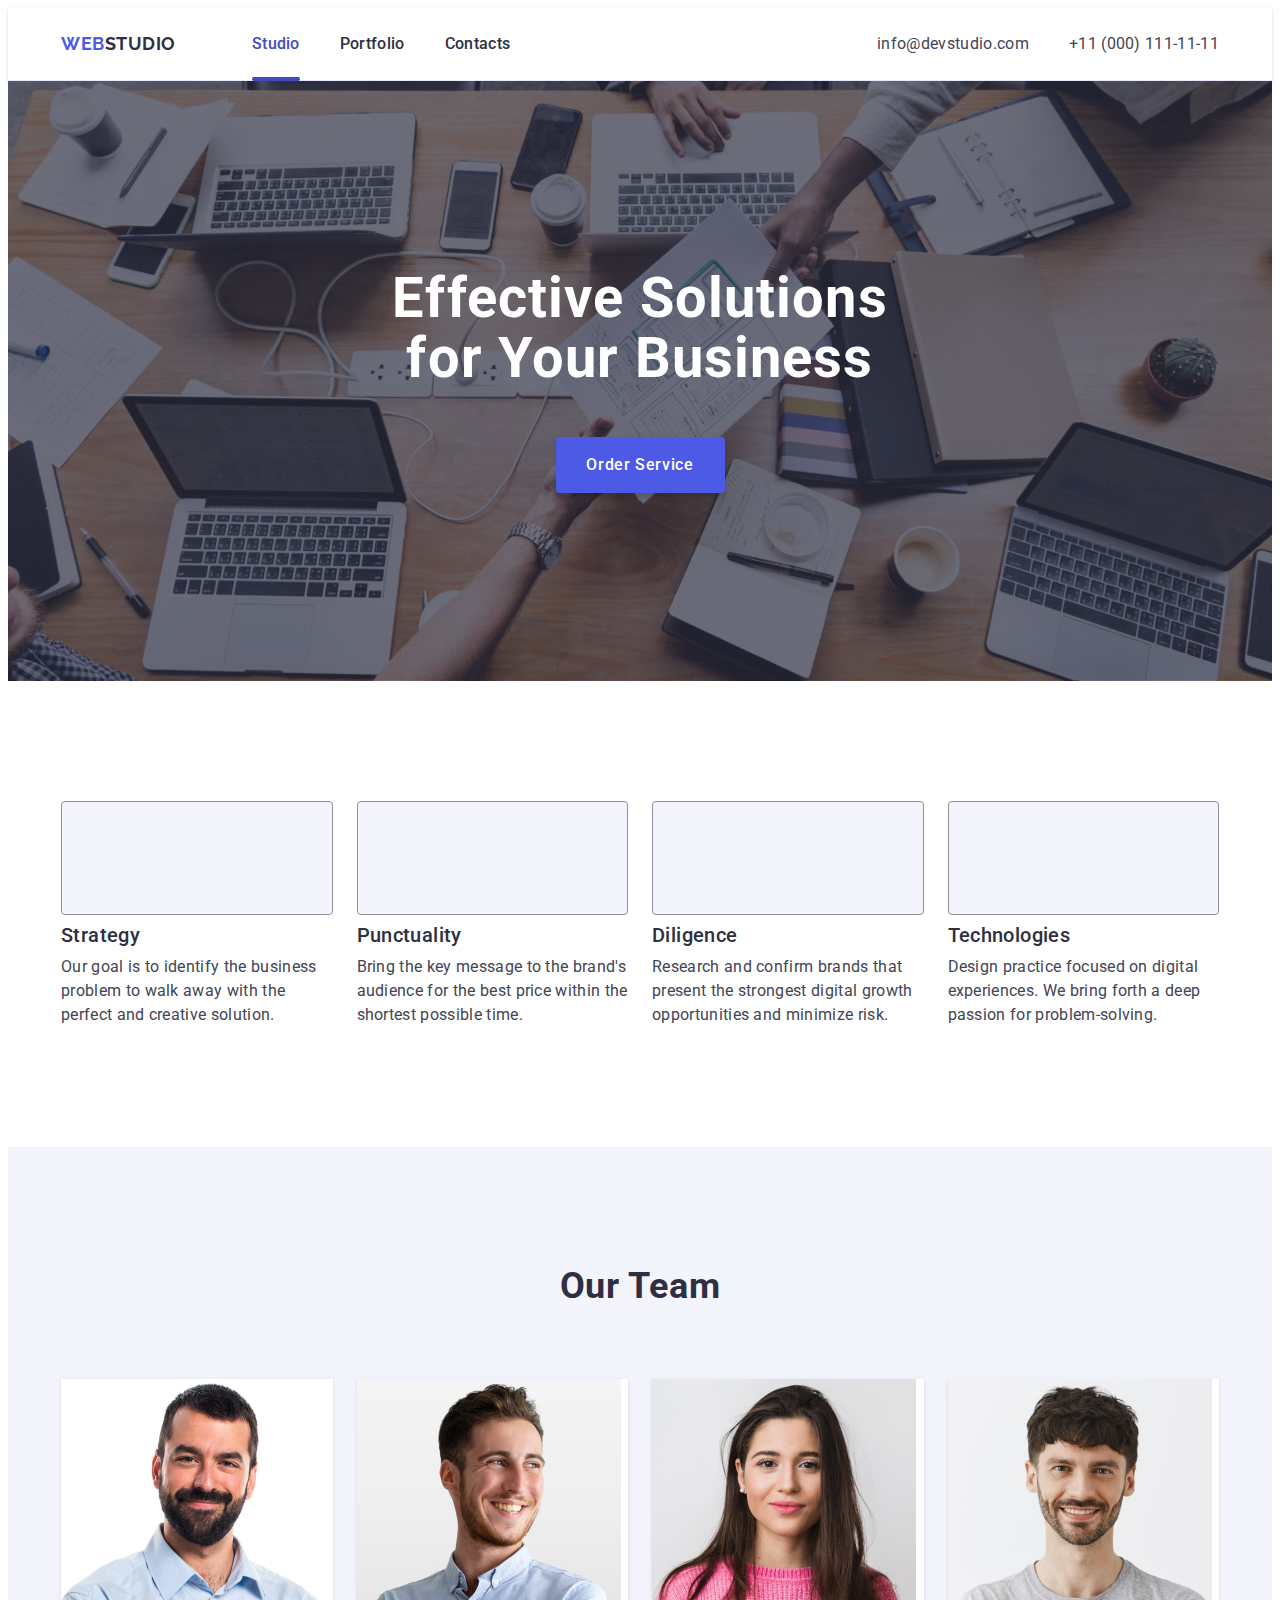
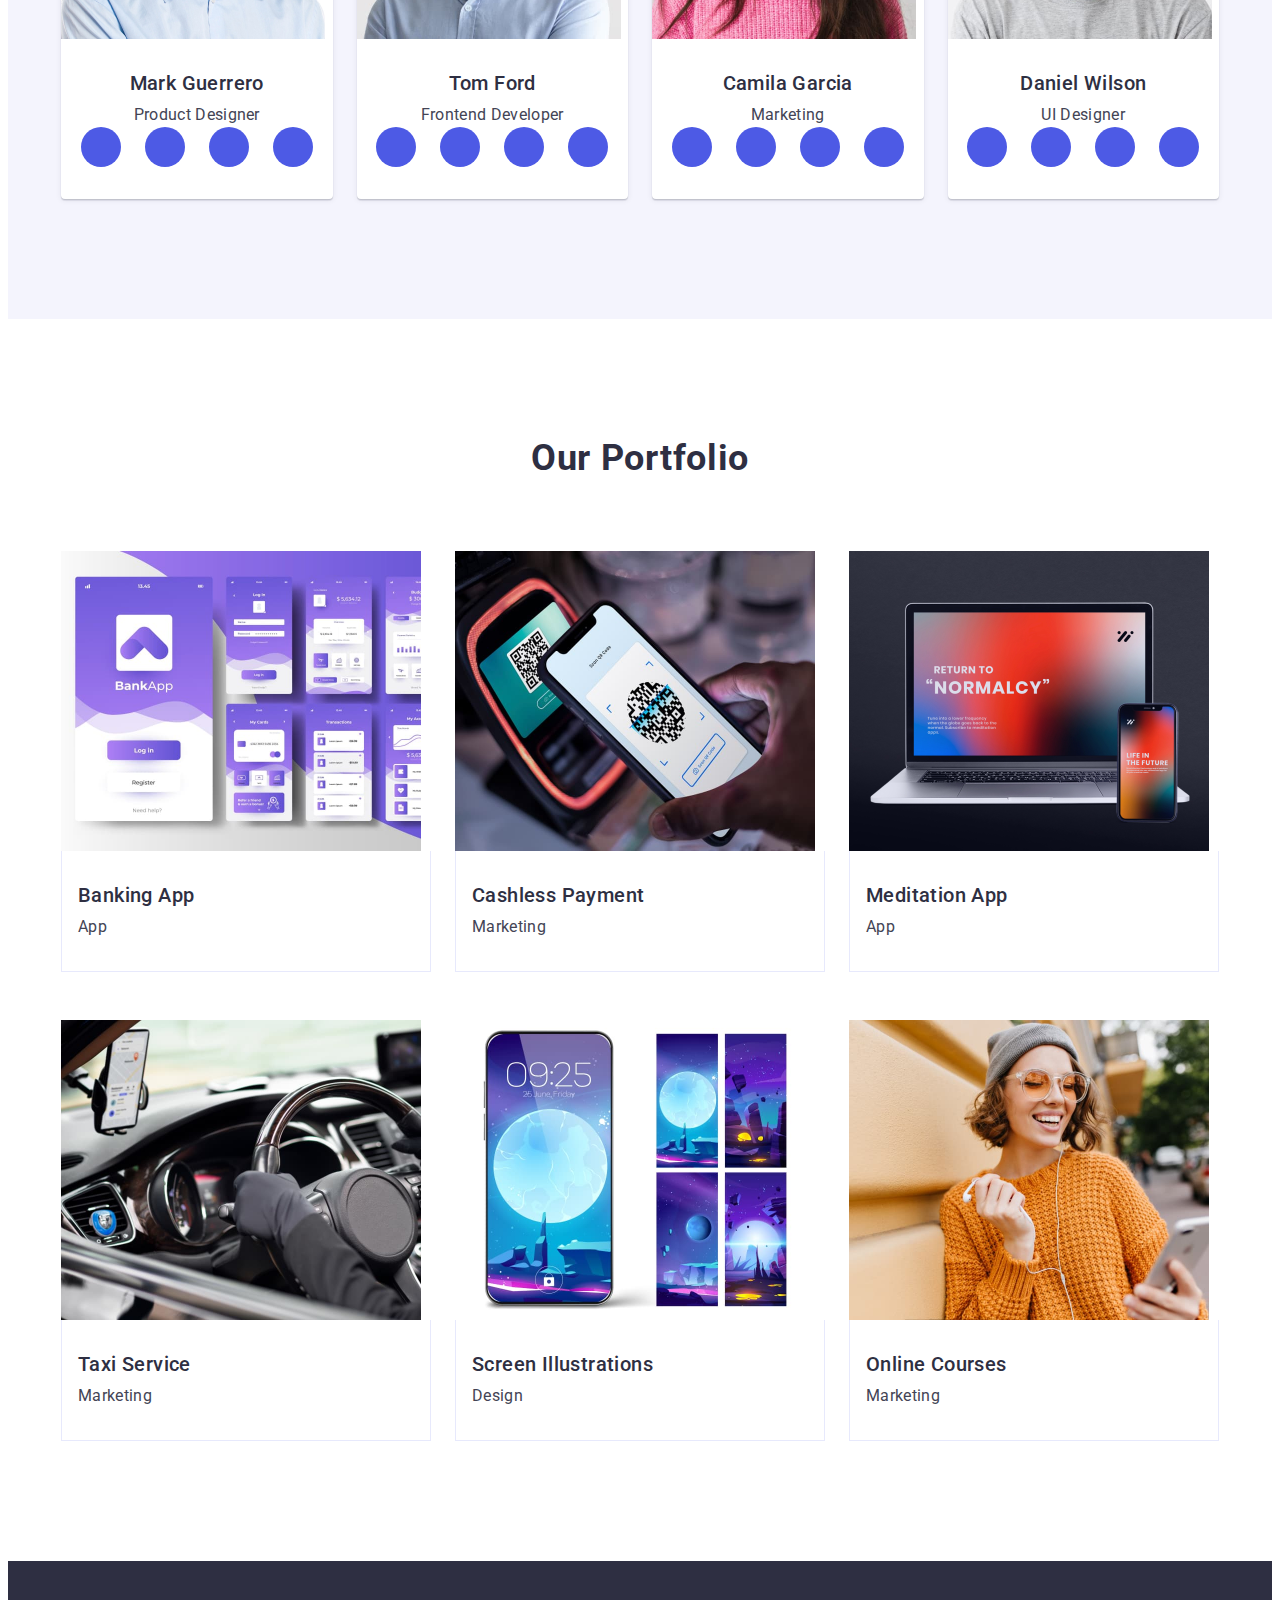
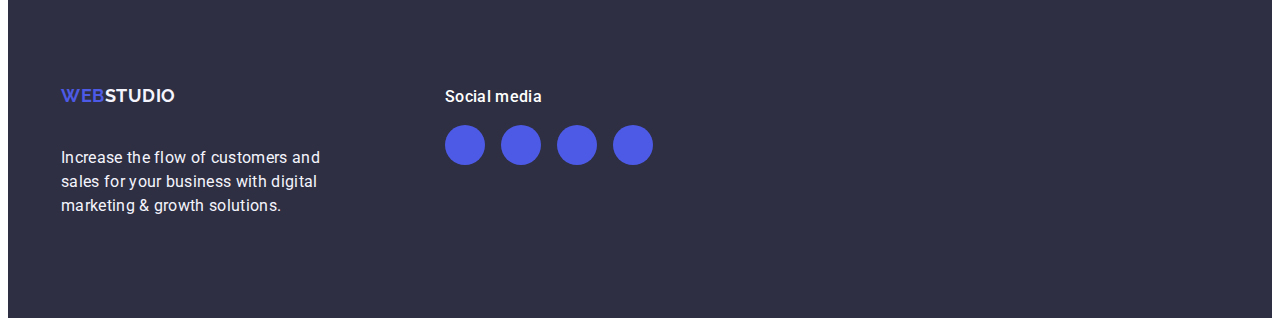
==== commit 9d2fcc71: "add initial files" ====
--- a/index.html
+++ b/index.html
@@ -440,13 +440,52 @@
     </main>
     <footer class="footer">
       <div class="container container-footer">
-        <a class="logo footer-logo" href="./index.html"
-          >Web<span class="studio-footer">Studio</span>
-        </a>
-        <p class="footer-text">
-          Increase the flow of customers and sales for your business with
-          digital marketing & growth solutions.
-        </p>
+        <div class="footer-bloc">
+          <a class="logo footer-logo" href="./index.html"
+            >Web<span class="studio-footer">Studio</span>
+          </a>
+          <p class="footer-text">
+            Increase the flow of customers and sales for your business with
+            digital marketing & growth solutions.
+          </p>
+        </div>
+        <div class="social-footer-container">
+          <div class="social-footer">
+            <p class="social-footer-text">Social media</p>
+          </div>
+          <div class="social-footer-icons">
+            <ul class="footer-icons-list">
+              <li class="footer-icons-item">
+                <a href="" class="footer-social-link">
+                  <svg class="footer-social-item" width="16" height="16">
+                    <use href="./images/icons.svg#icon-instagram"></use>
+                  </svg>
+                </a>
+              </li>
+              <li class="footer-icons-item">
+                <a href="" class="footer-social-link">
+                  <svg class="footer-social-item" width="16" height="16">
+                    <use href="./images/icons.svg#icon-twitter"></use>
+                  </svg>
+                </a>
+              </li>
+              <li class="footer-icons-item">
+                <a href="" class="footer-social-link">
+                  <svg class="footer-social-item" width="16" height="16">
+                    <use href="./images/icons.svg#icon-facebook"></use>
+                  </svg>
+                </a>
+              </li>
+              <li class="footer-icons-item">
+                <a href="" class="footer-social-link">
+                  <svg class="footer-social-item" width="24" height="24">
+                    <use href="./images/icons.svg#icon-linkedin"></use>
+                  </svg>
+                </a>
+              </li>
+            </ul>
+          </div>
+        </div>
       </div>
     </footer>
   </body>
--- a/css/styles.css
+++ b/css/styles.css
@@ -332,6 +332,43 @@
     gap: 24px;
 
 }
+.social-footer-container {
+    display: flex;
+    flex-direction:column;
+}
+.social-footer-text {
+    font-weight: 500;
+    font-size: 16px;
+    line-height: 1.5;
+    letter-spacing: 0.02em;
+    color: #FFFFFF;
+    margin-bottom: 16px;
+}
+.footer-icons-list {
+    display: flex;
+    gap: 16px;
+}
+.footer-icons-item {
+    width: 40px;
+    height: 40px;
+
+}
+.footer-social-link {
+    width: 100%;
+    height: 100%;
+    background-color: #4d5ae5;
+    border-radius: 50%;
+    display: flex;
+    align-items: center;
+    justify-content: center;
+    transition: background-color 250ms cubic-bezier(0.4, 0, 0.2, 1);
+
+}
+.footer-social-link:hover,
+.footer-social-link:focus {
+    background-color:#31d0aa;
+}
+
 .social-list-item {
     width: 40px;
     height: 40px;
@@ -354,6 +391,9 @@
 .social-list-icon {
     fill: #f4f4fd;
 }
+.footer-social-item {
+    fill: #f4f4fd;
+}
 */.icon {
     fill: #2a2a2a;
 }
@@ -392,7 +432,7 @@
 .portfolio-item:hover {
     box-shadow: 0px 1px 6px rgba(46, 47, 66, 0.08), 0px 1px 1px rgba(46, 47, 66, 0.16), 0px 2px 1px rgba(46, 47, 66, 0.08);
     ;
-transform: translateY(0%);
+
 }
 .portfolio-foto {
     position: relative;
@@ -412,6 +452,10 @@
     transform: translateY(100%);
     transition: transform 250ms cubic-bezier(0.4, 0, 0.2, 1);
 }
+.portfolio-item:hover .foto-text {
+    transform: translateY(0%);
+}
+
 
 .application-name {
     
@@ -448,6 +492,13 @@
     display: inline-block;
     margin-bottom: 16px;
 }
+.container-footer {
+    display: flex;
+    align-items: baseline;
+}
+.footer-bloc {
+    margin-right: 120px;
+}
 
 
 .studio-footer {
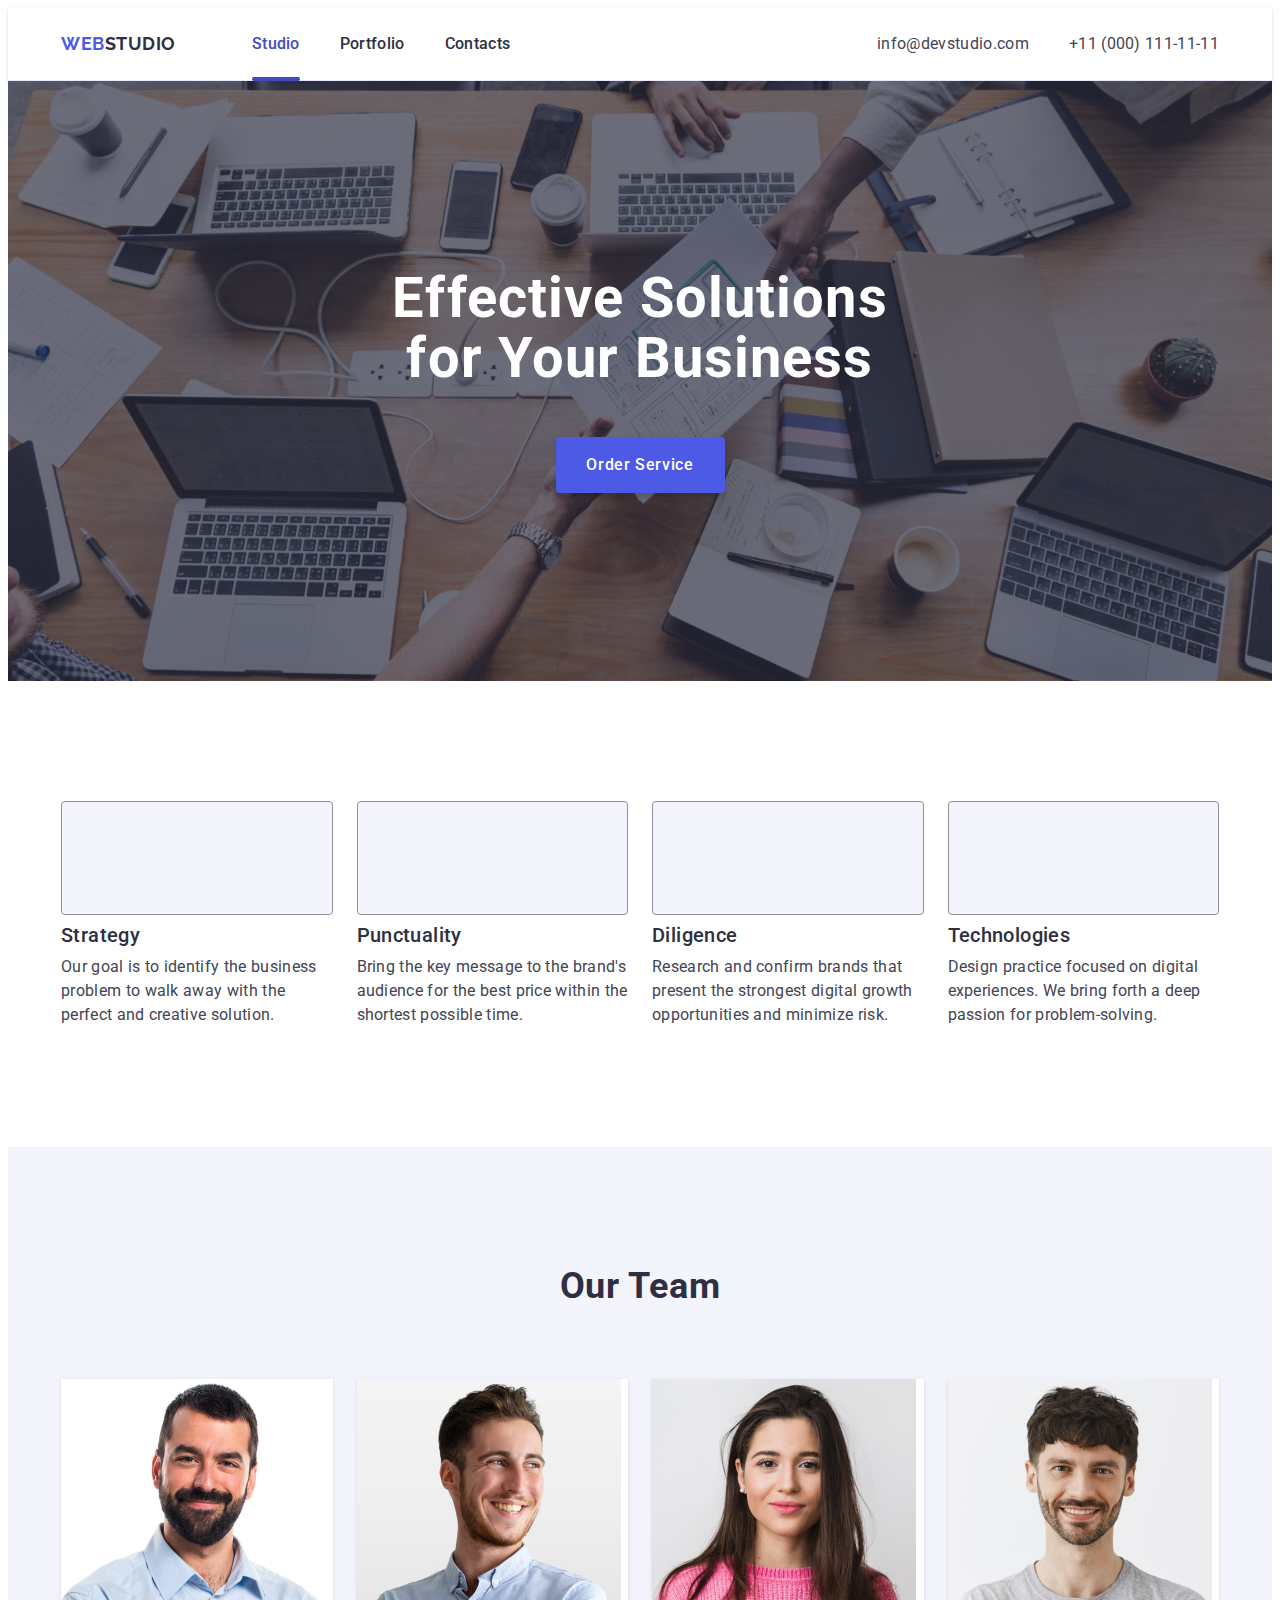
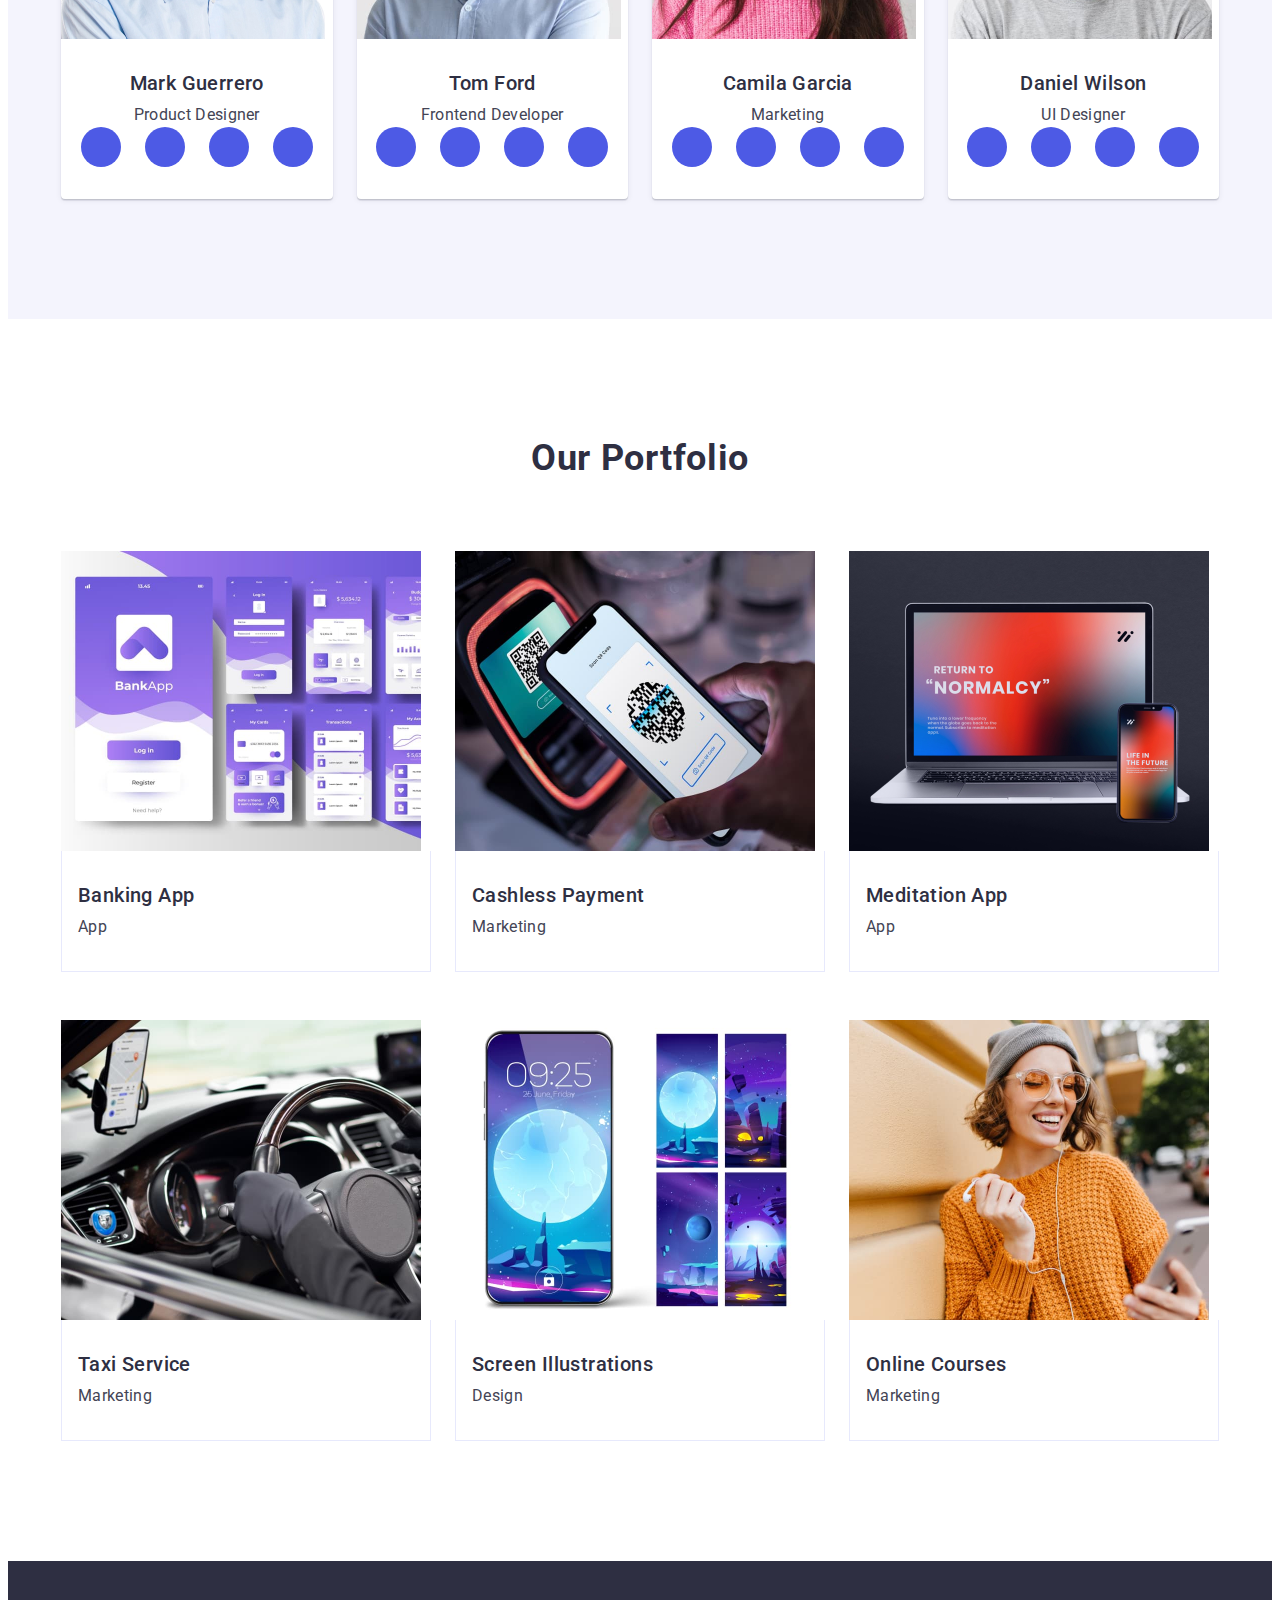
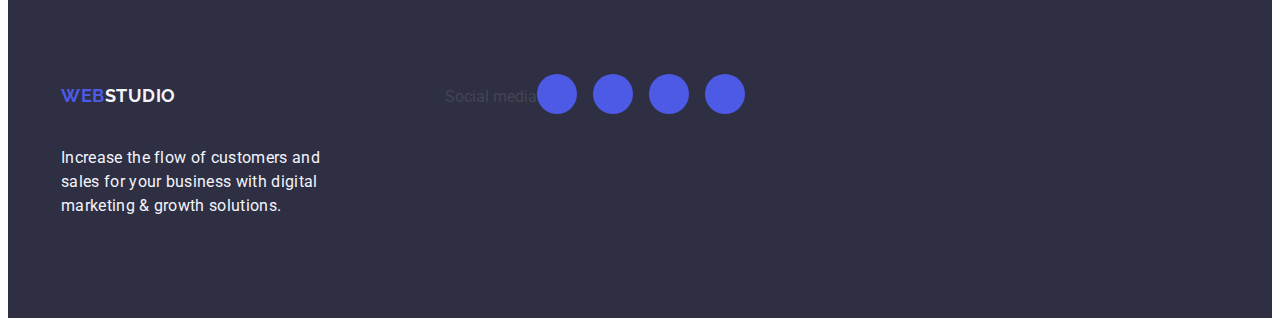
==== commit d9499b31: "add initial files" ====
--- a/index.html
+++ b/index.html
@@ -449,42 +449,41 @@
             digital marketing & growth solutions.
           </p>
         </div>
-        <div class="social-footer-container">
-          <div class="social-footer">
-            <p class="social-footer-text">Social media</p>
-          </div>
-          <div class="social-footer-icons">
-            <ul class="footer-icons-list">
-              <li class="footer-icons-item">
-                <a href="" class="footer-social-link">
-                  <svg class="footer-social-item" width="16" height="16">
-                    <use href="./images/icons.svg#icon-instagram"></use>
-                  </svg>
-                </a>
-              </li>
-              <li class="footer-icons-item">
-                <a href="" class="footer-social-link">
-                  <svg class="footer-social-item" width="16" height="16">
-                    <use href="./images/icons.svg#icon-twitter"></use>
-                  </svg>
-                </a>
-              </li>
-              <li class="footer-icons-item">
-                <a href="" class="footer-social-link">
-                  <svg class="footer-social-item" width="16" height="16">
-                    <use href="./images/icons.svg#icon-facebook"></use>
-                  </svg>
-                </a>
-              </li>
-              <li class="footer-icons-item">
-                <a href="" class="footer-social-link">
-                  <svg class="footer-social-item" width="24" height="24">
-                    <use href="./images/icons.svg#icon-linkedin"></use>
-                  </svg>
-                </a>
-              </li>
-            </ul>
-          </div>
+
+        <div class="social-footer">
+          <p class="social-footer-text">Social media</p>
+        </div>
+        <div class="social-footer-icons">
+          <ul class="footer-icons-list">
+            <li class="footer-icons-item">
+              <a href="" class="footer-social-link">
+                <svg class="footer-social-item" width="16" height="16">
+                  <use href="./images/icons.svg#icon-instagram"></use>
+                </svg>
+              </a>
+            </li>
+            <li class="footer-icons-item">
+              <a href="" class="footer-social-link">
+                <svg class="footer-social-item" width="16" height="16">
+                  <use href="./images/icons.svg#icon-twitter"></use>
+                </svg>
+              </a>
+            </li>
+            <li class="footer-icons-item">
+              <a href="" class="footer-social-link">
+                <svg class="footer-social-item" width="16" height="16">
+                  <use href="./images/icons.svg#icon-facebook"></use>
+                </svg>
+              </a>
+            </li>
+            <li class="footer-icons-item">
+              <a href="" class="footer-social-link">
+                <svg class="footer-social-item" width="24" height="24">
+                  <use href="./images/icons.svg#icon-linkedin"></use>
+                </svg>
+              </a>
+            </li>
+          </ul>
         </div>
       </div>
     </footer>
--- a/css/styles.css
+++ b/css/styles.css
@@ -332,9 +332,7 @@
     gap: 24px;
 
 }
-.social-footer-container {
-    display: flex;
-    flex-direction:column;
+
 }
 .social-footer-text {
     font-weight: 500;
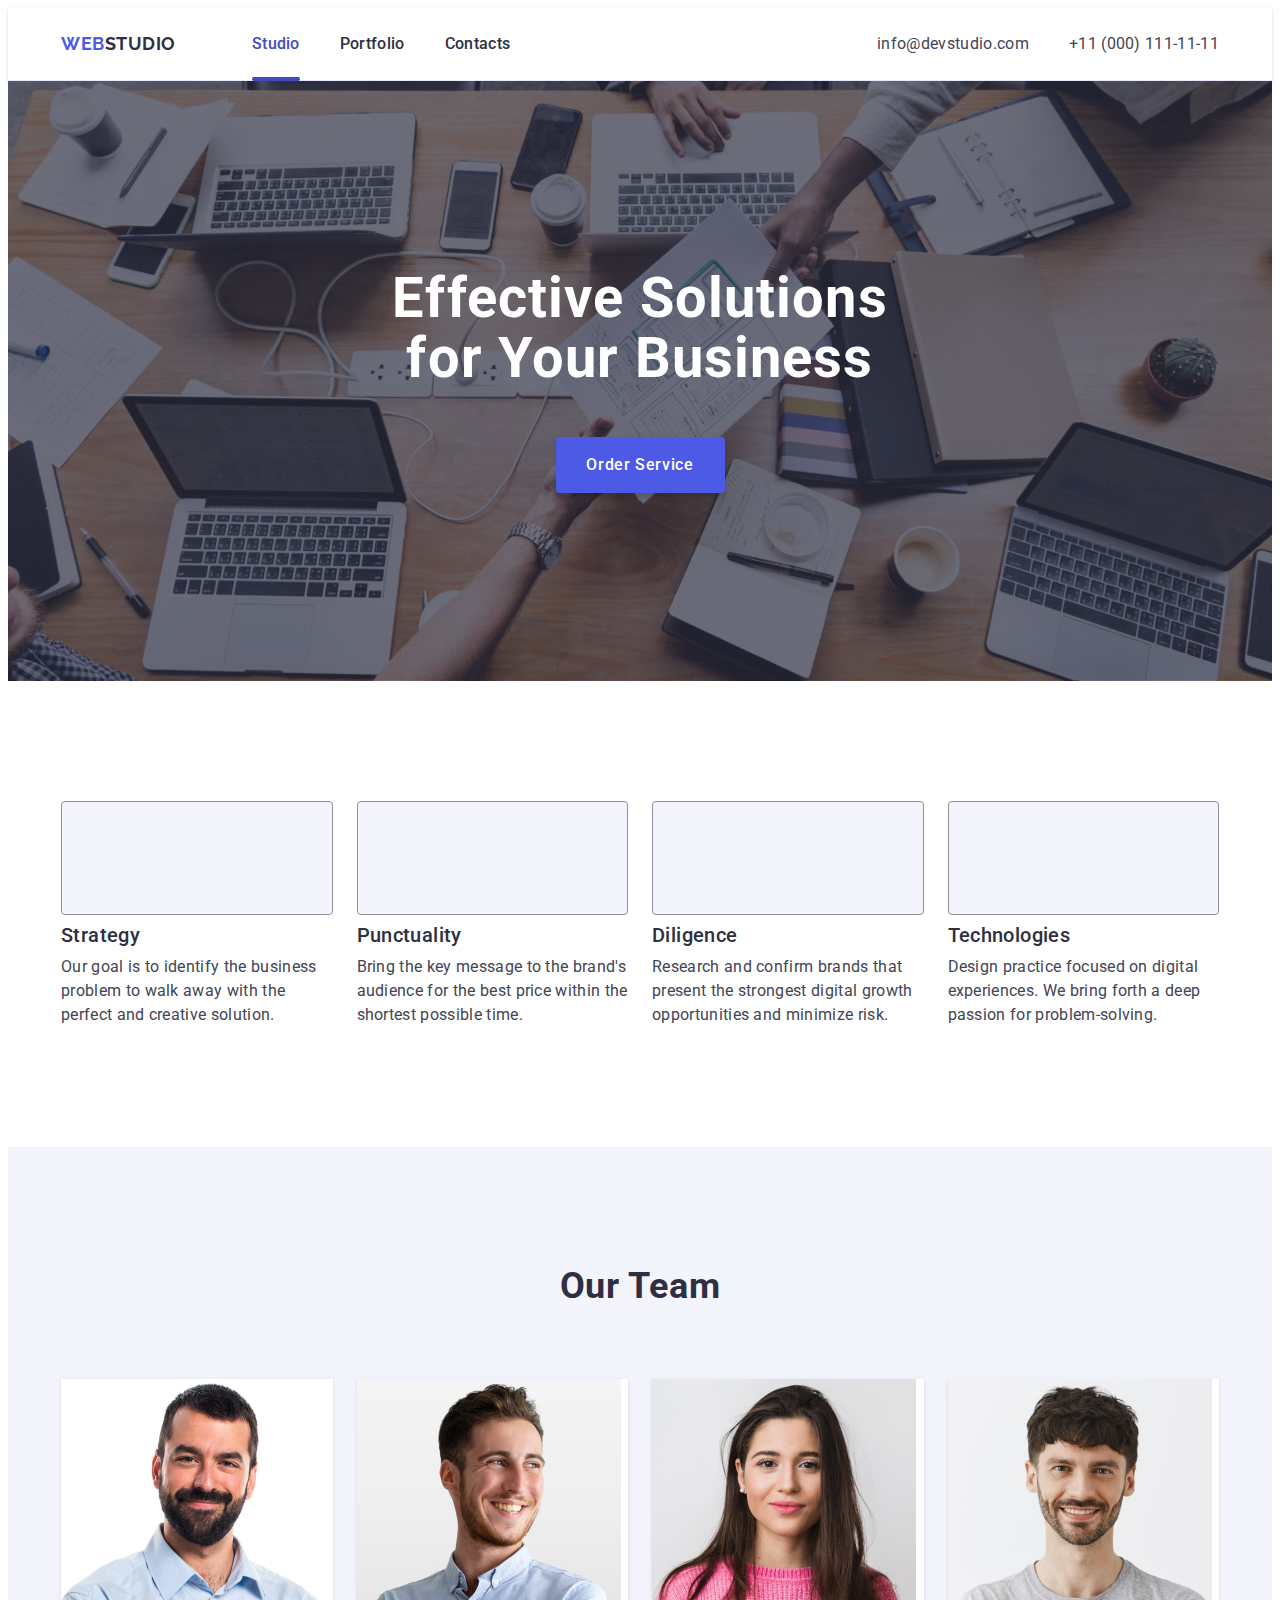
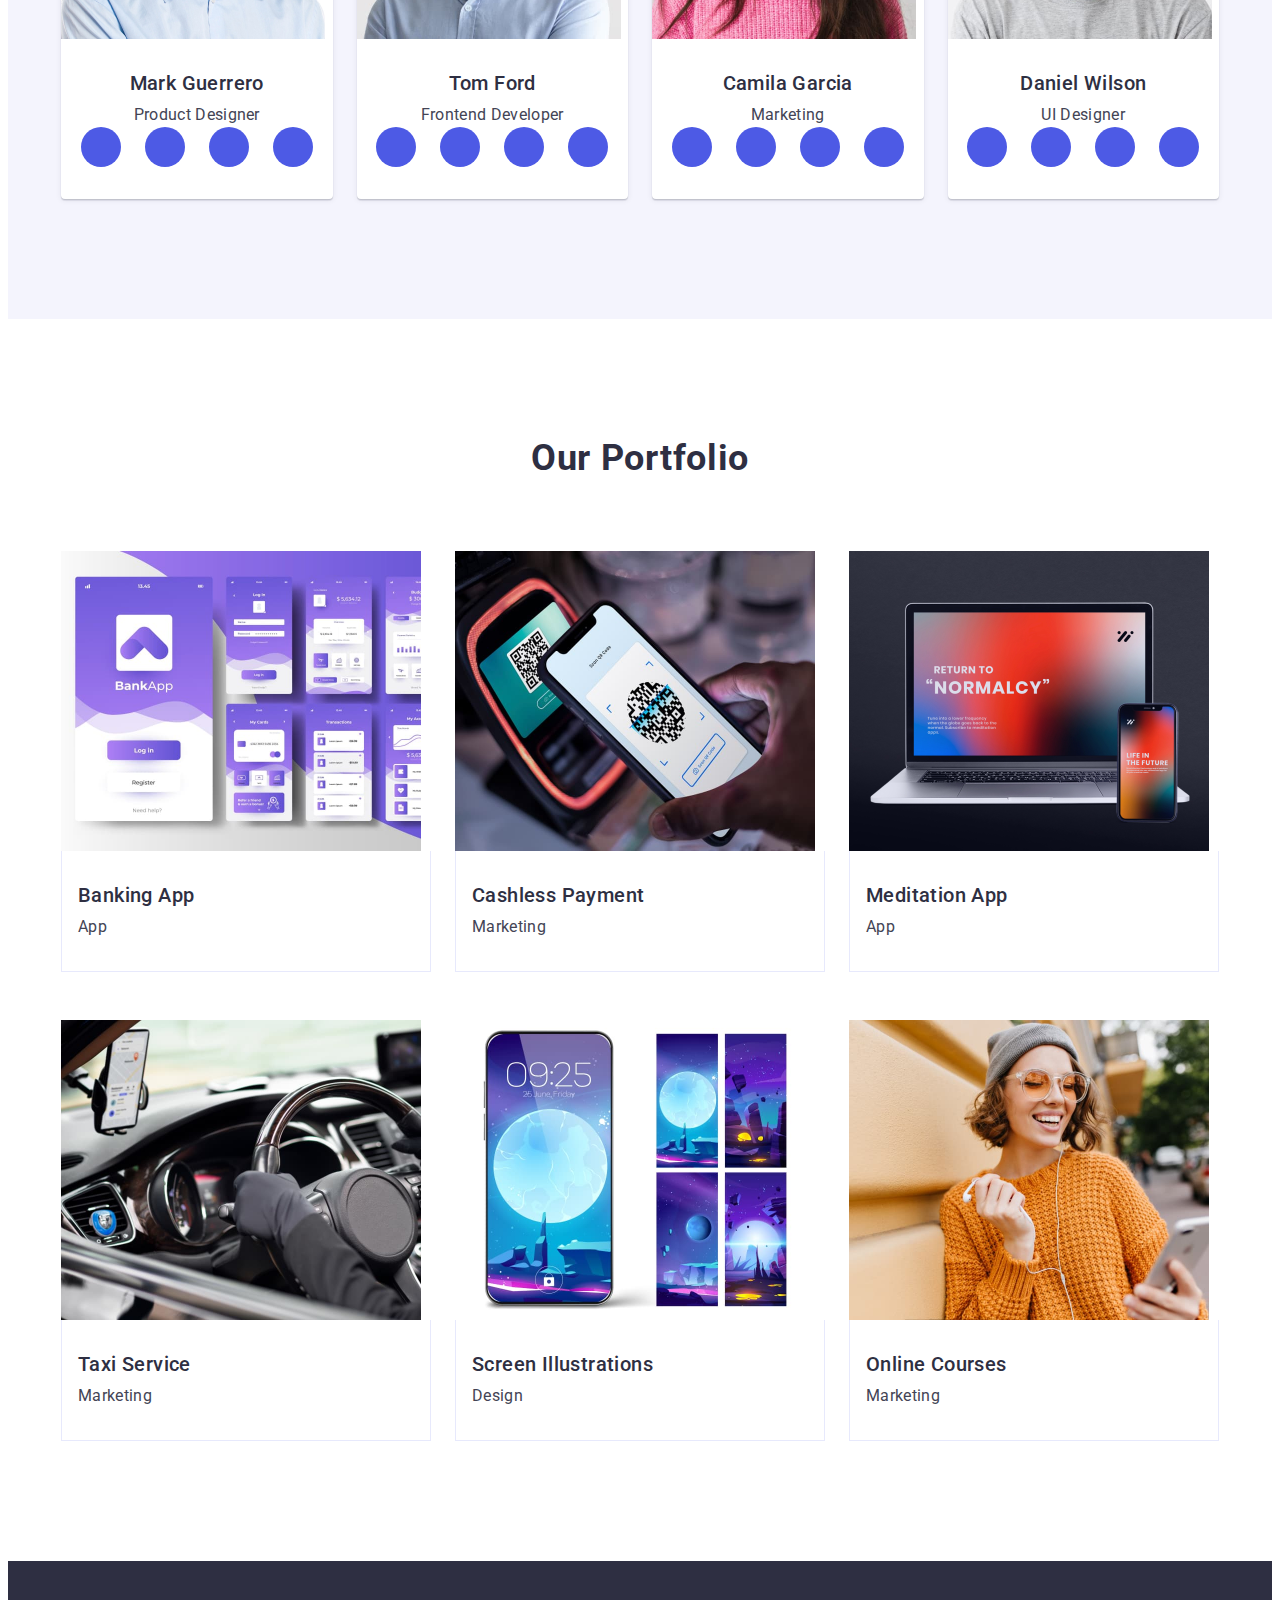
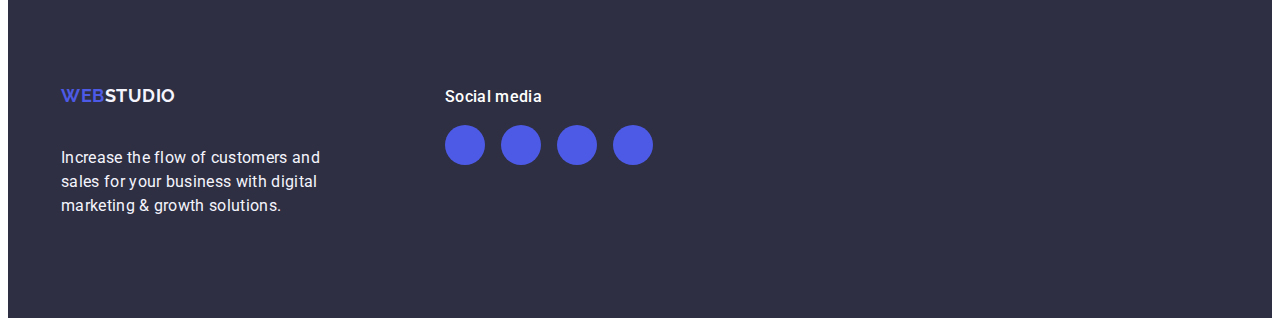
==== commit 309643d9: "add initial files" ====
--- a/index.html
+++ b/index.html
@@ -452,8 +452,6 @@
 
         <div class="social-footer">
           <p class="social-footer-text">Social media</p>
-        </div>
-        <div class="social-footer-icons">
           <ul class="footer-icons-list">
             <li class="footer-icons-item">
               <a href="" class="footer-social-link">
--- a/css/styles.css
+++ b/css/styles.css
@@ -333,7 +333,7 @@
 
 }
 
-}
+
 .social-footer-text {
     font-weight: 500;
     font-size: 16px;
